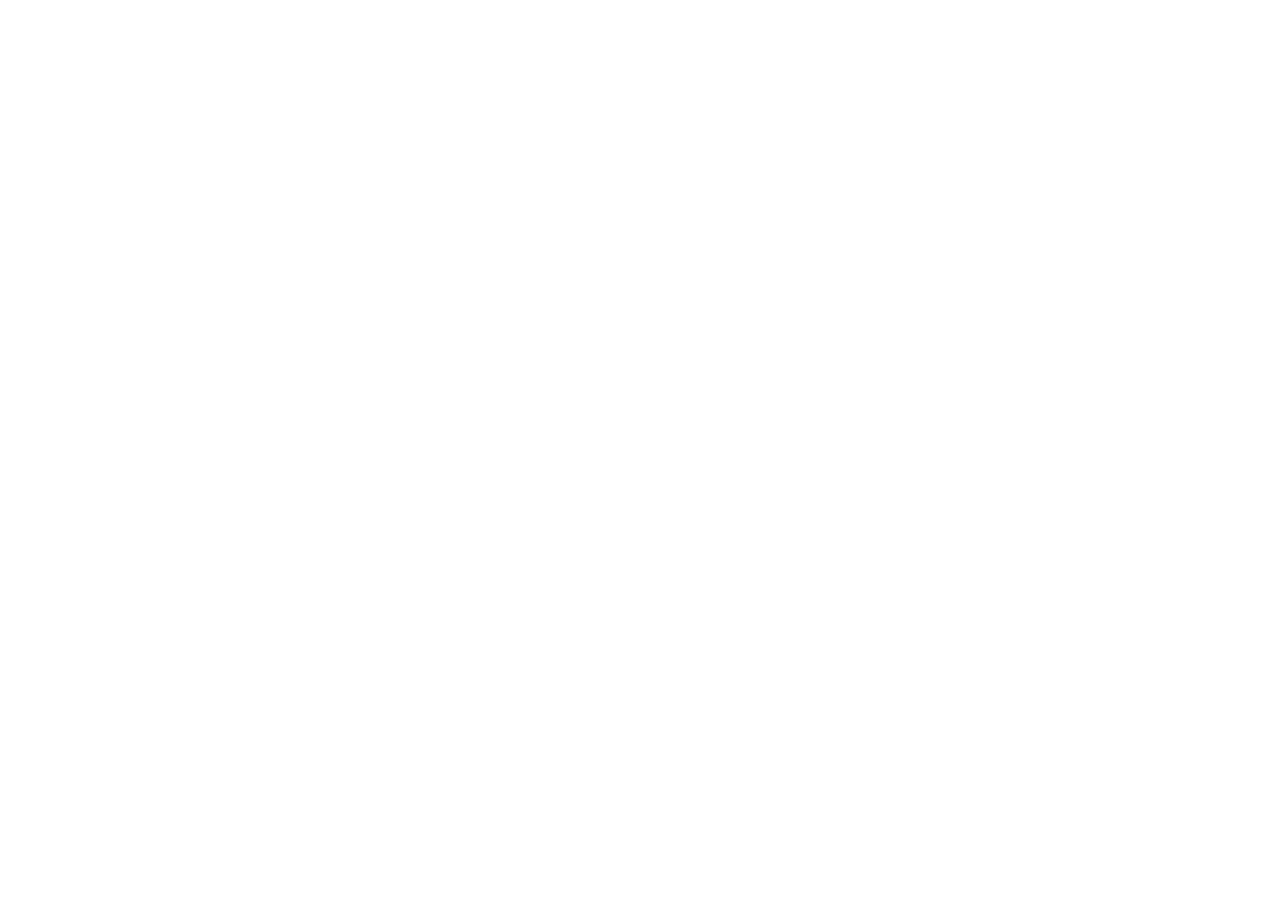
==== index.html @ ee24f935 "Bootstrap setup completed" ====
<!DOCTYPE html>
<html lang="en">
  <head>
    <meta charset="UTF-8" />
    <meta http-equiv="X-UA-Compatible" content="IE=edge" />
    <meta name="viewport" content="width=device-width, initial-scale=1.0" />
    <title>Vehicle Booking system</title>
    <!-- bootstrap css -->
    <link
      href="https://cdn.jsdelivr.net/npm/bootstrap@5.0.2/dist/css/bootstrap.min.css"
      rel="stylesheet"
      integrity="sha384-EVSTQN3/azprG1Anm3QDgpJLIm9Nao0Yz1ztcQTwFspd3yD65VohhpuuCOmLASjC"
      crossorigin="anonymous"
    />
  </head>
  <body>
    <!-- bootstrap script -->
    <script
      src="https://cdn.jsdelivr.net/npm/bootstrap@5.0.2/dist/js/bootstrap.bundle.min.js"
      integrity="sha384-MrcW6ZMFYlzcLA8Nl+NtUVF0sA7MsXsP1UyJoMp4YLEuNSfAP+JcXn/tWtIaxVXM"
      crossorigin="anonymous"
    ></script>
  </body>
</html>
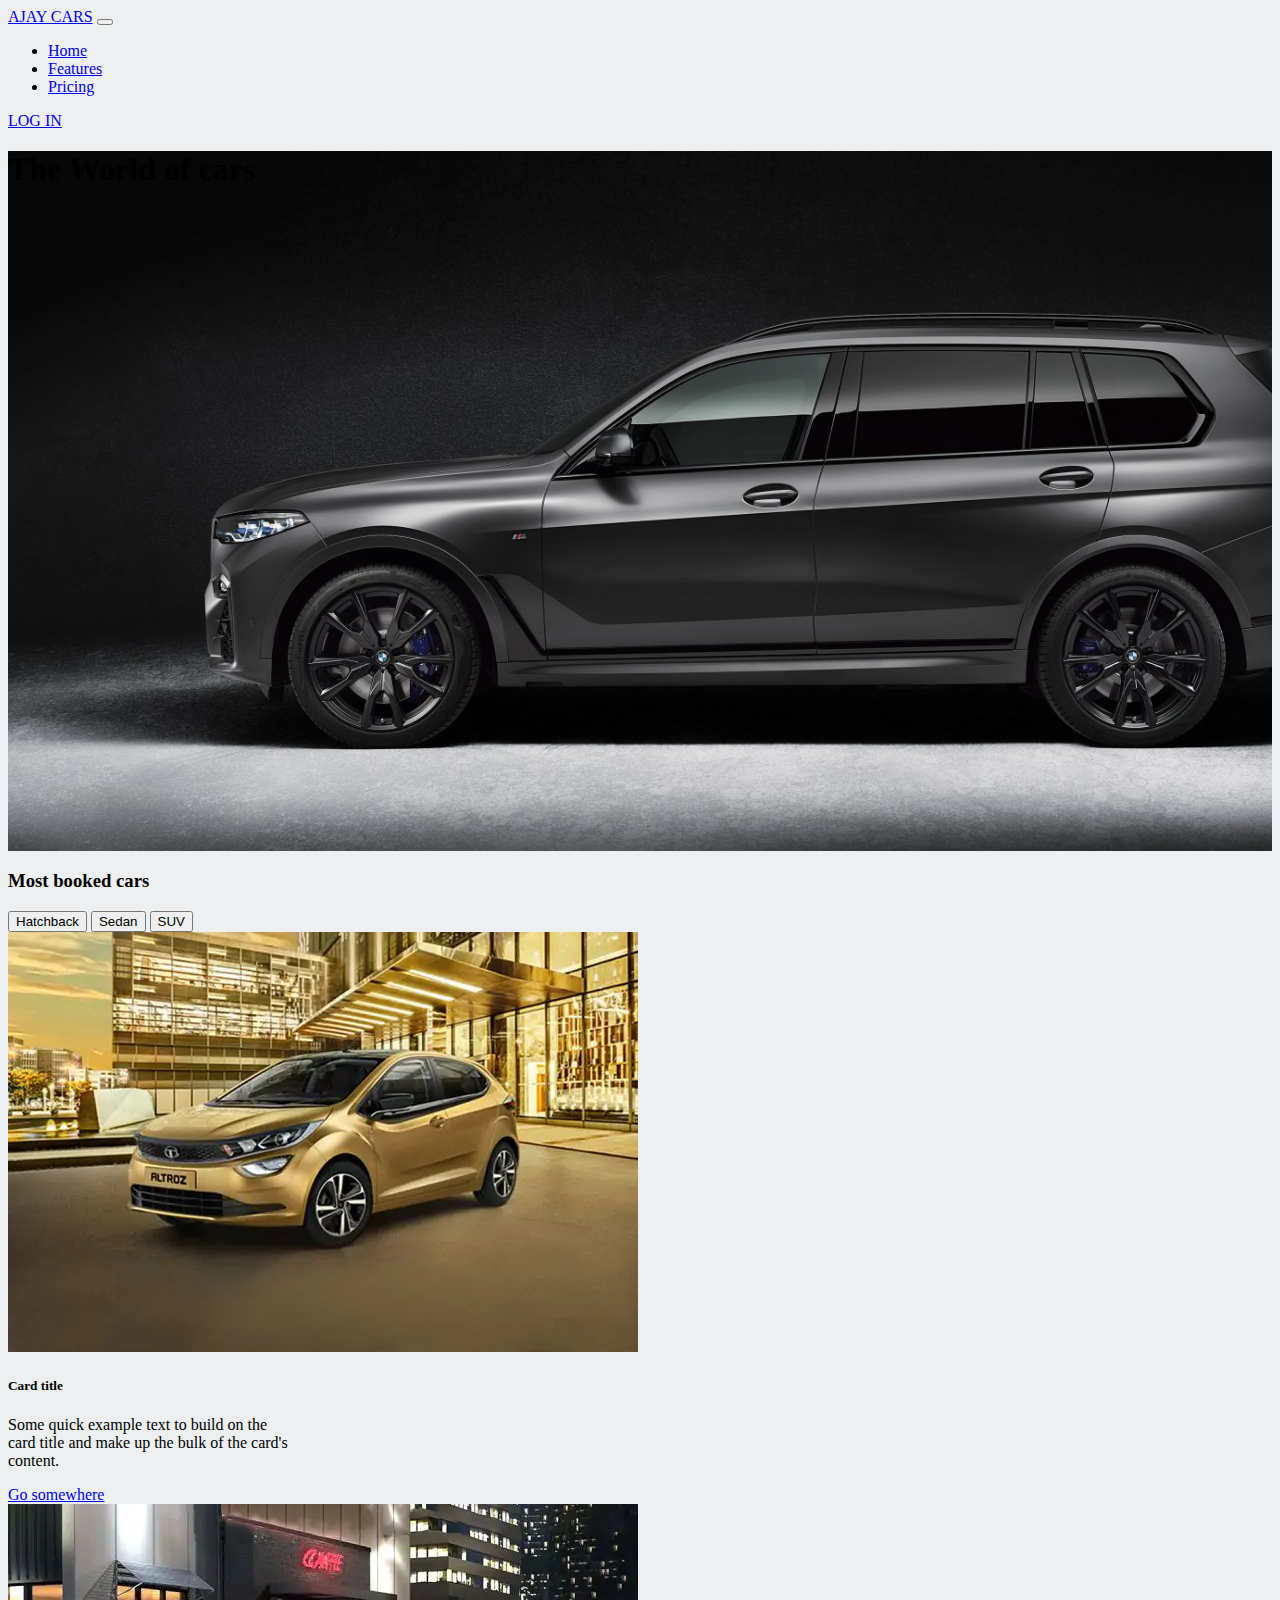
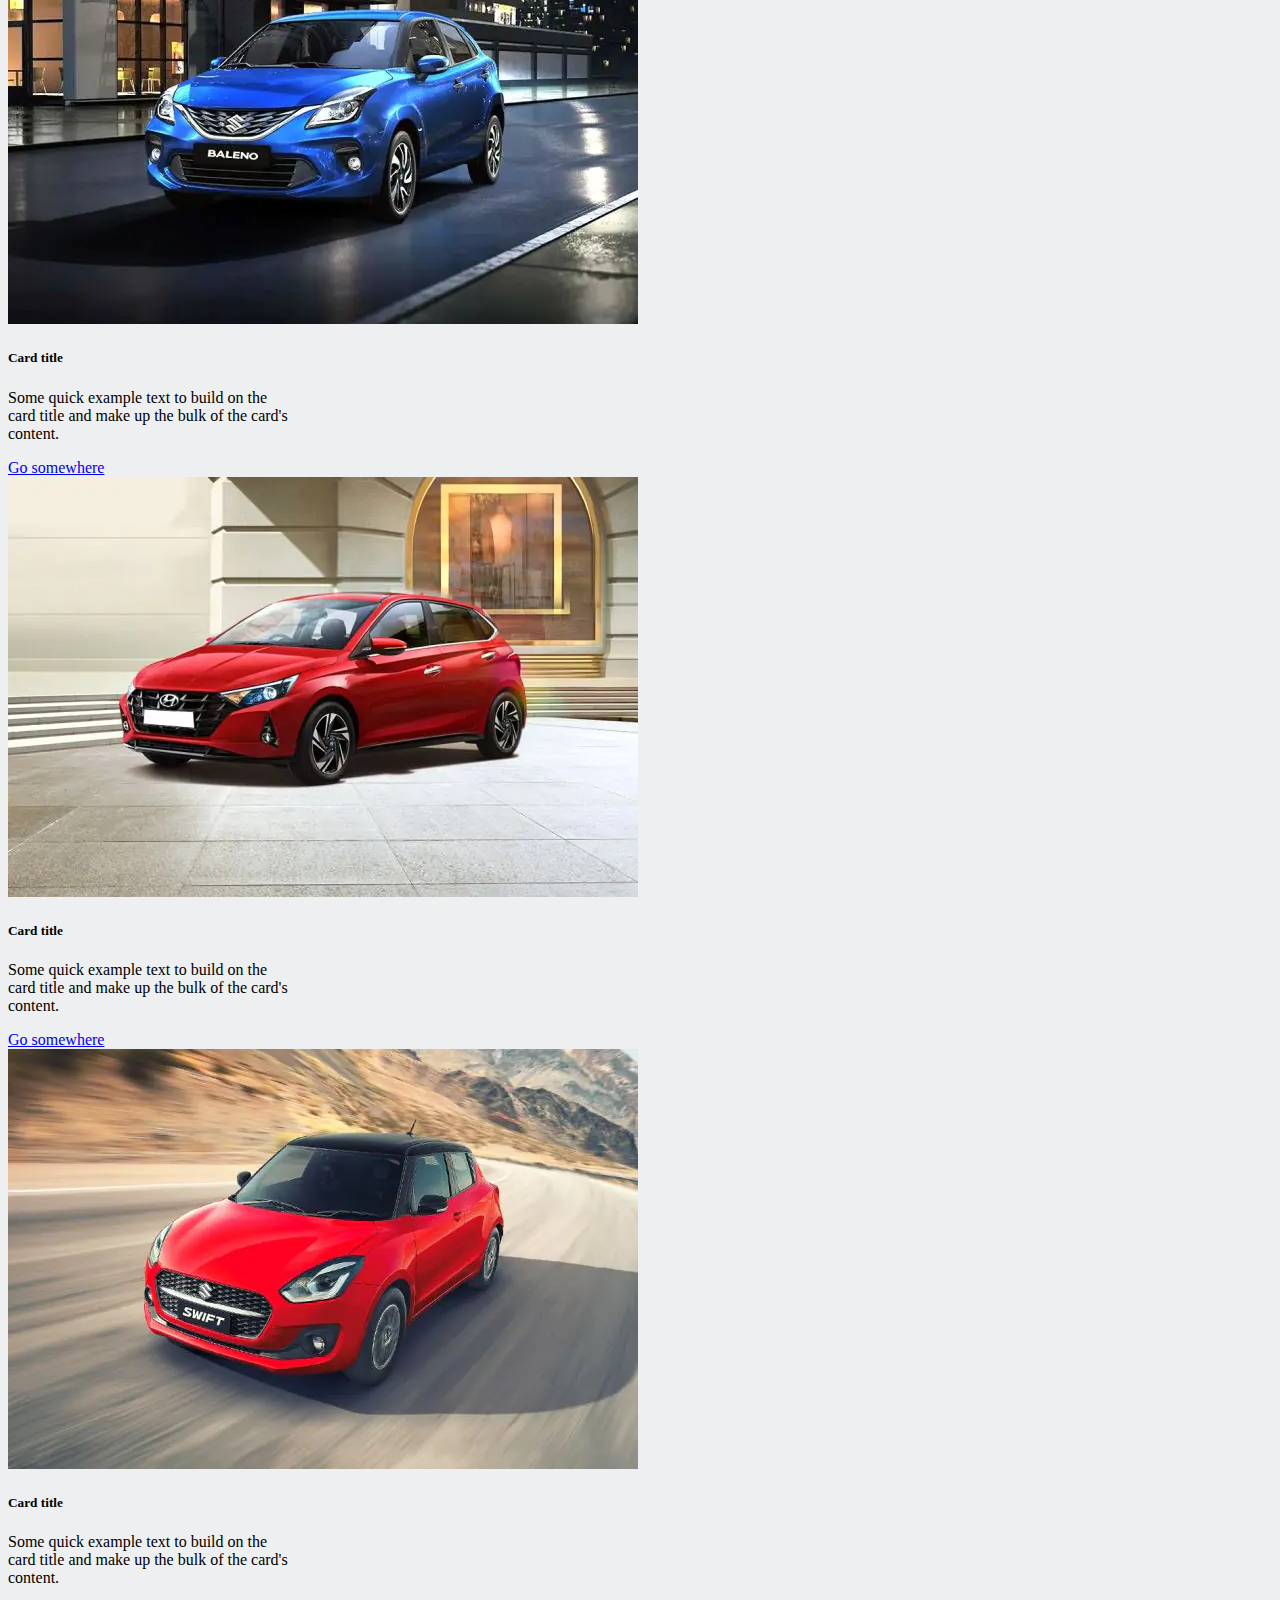
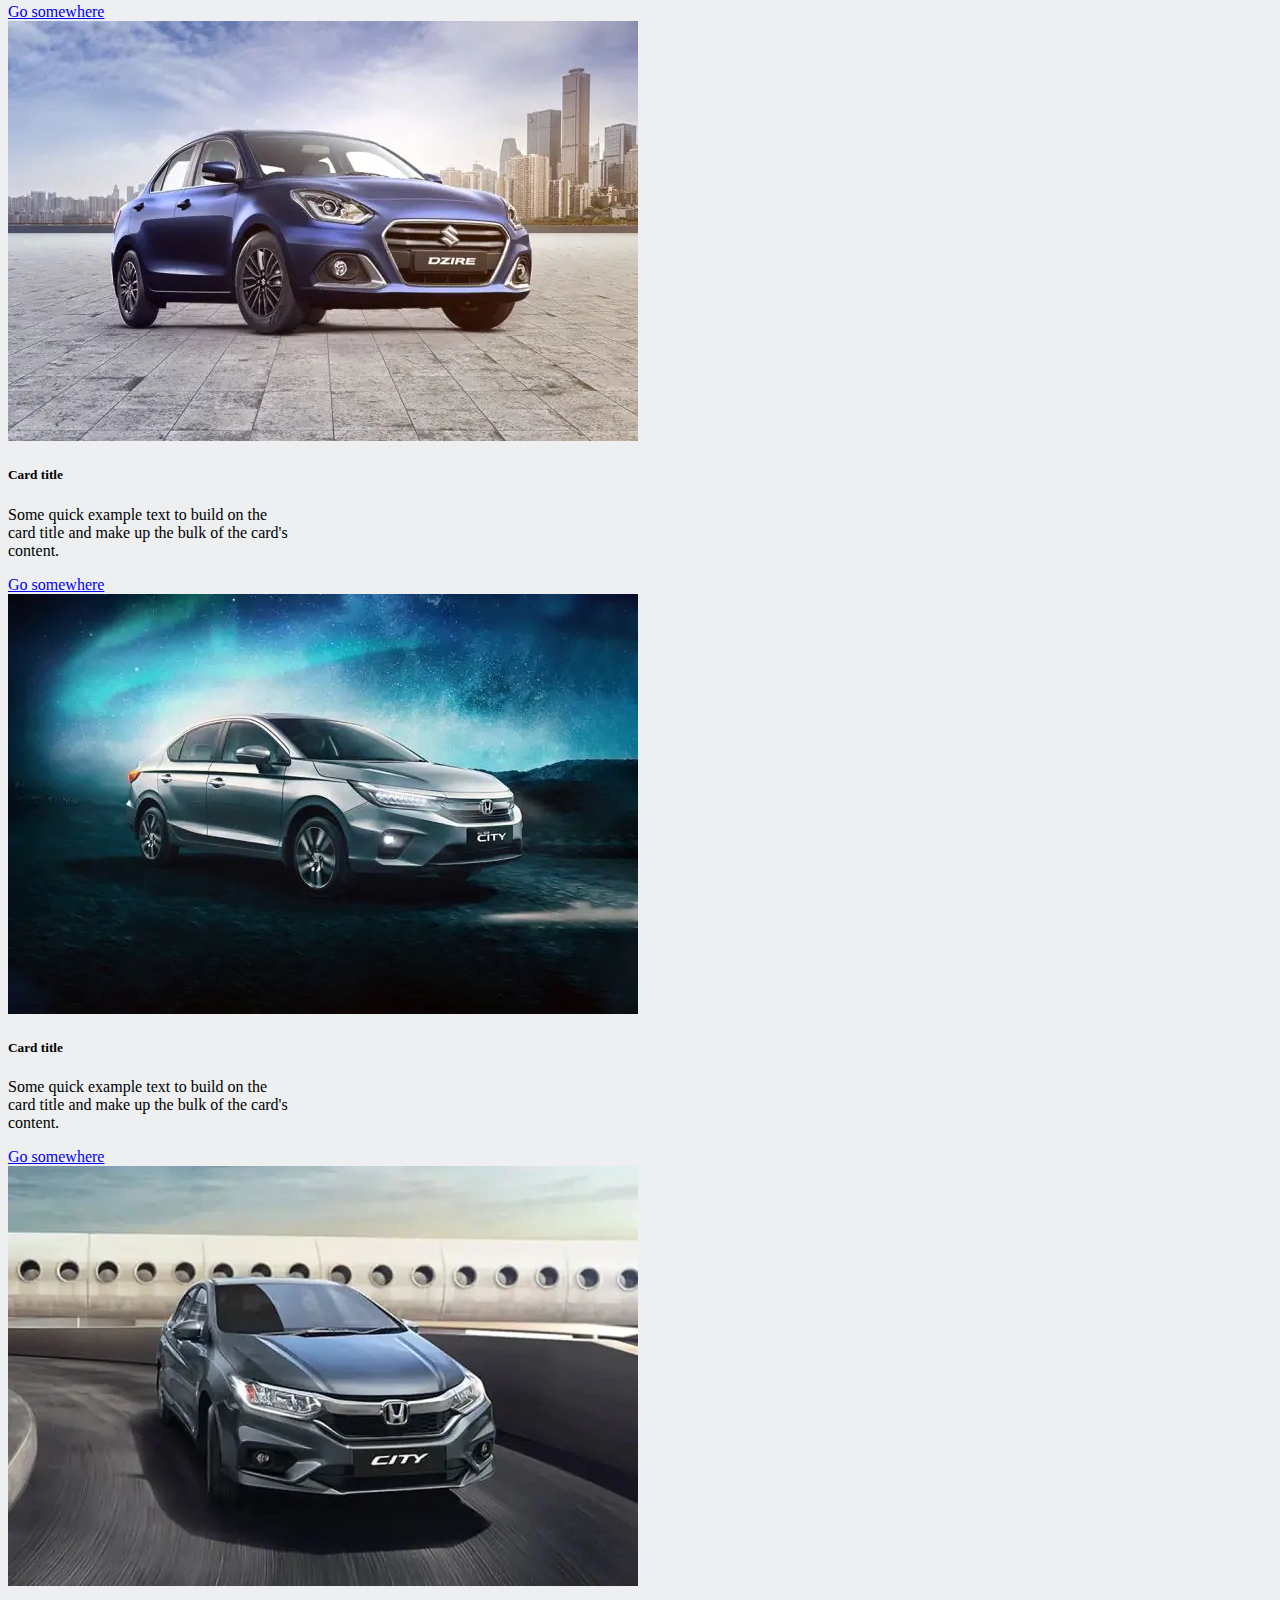
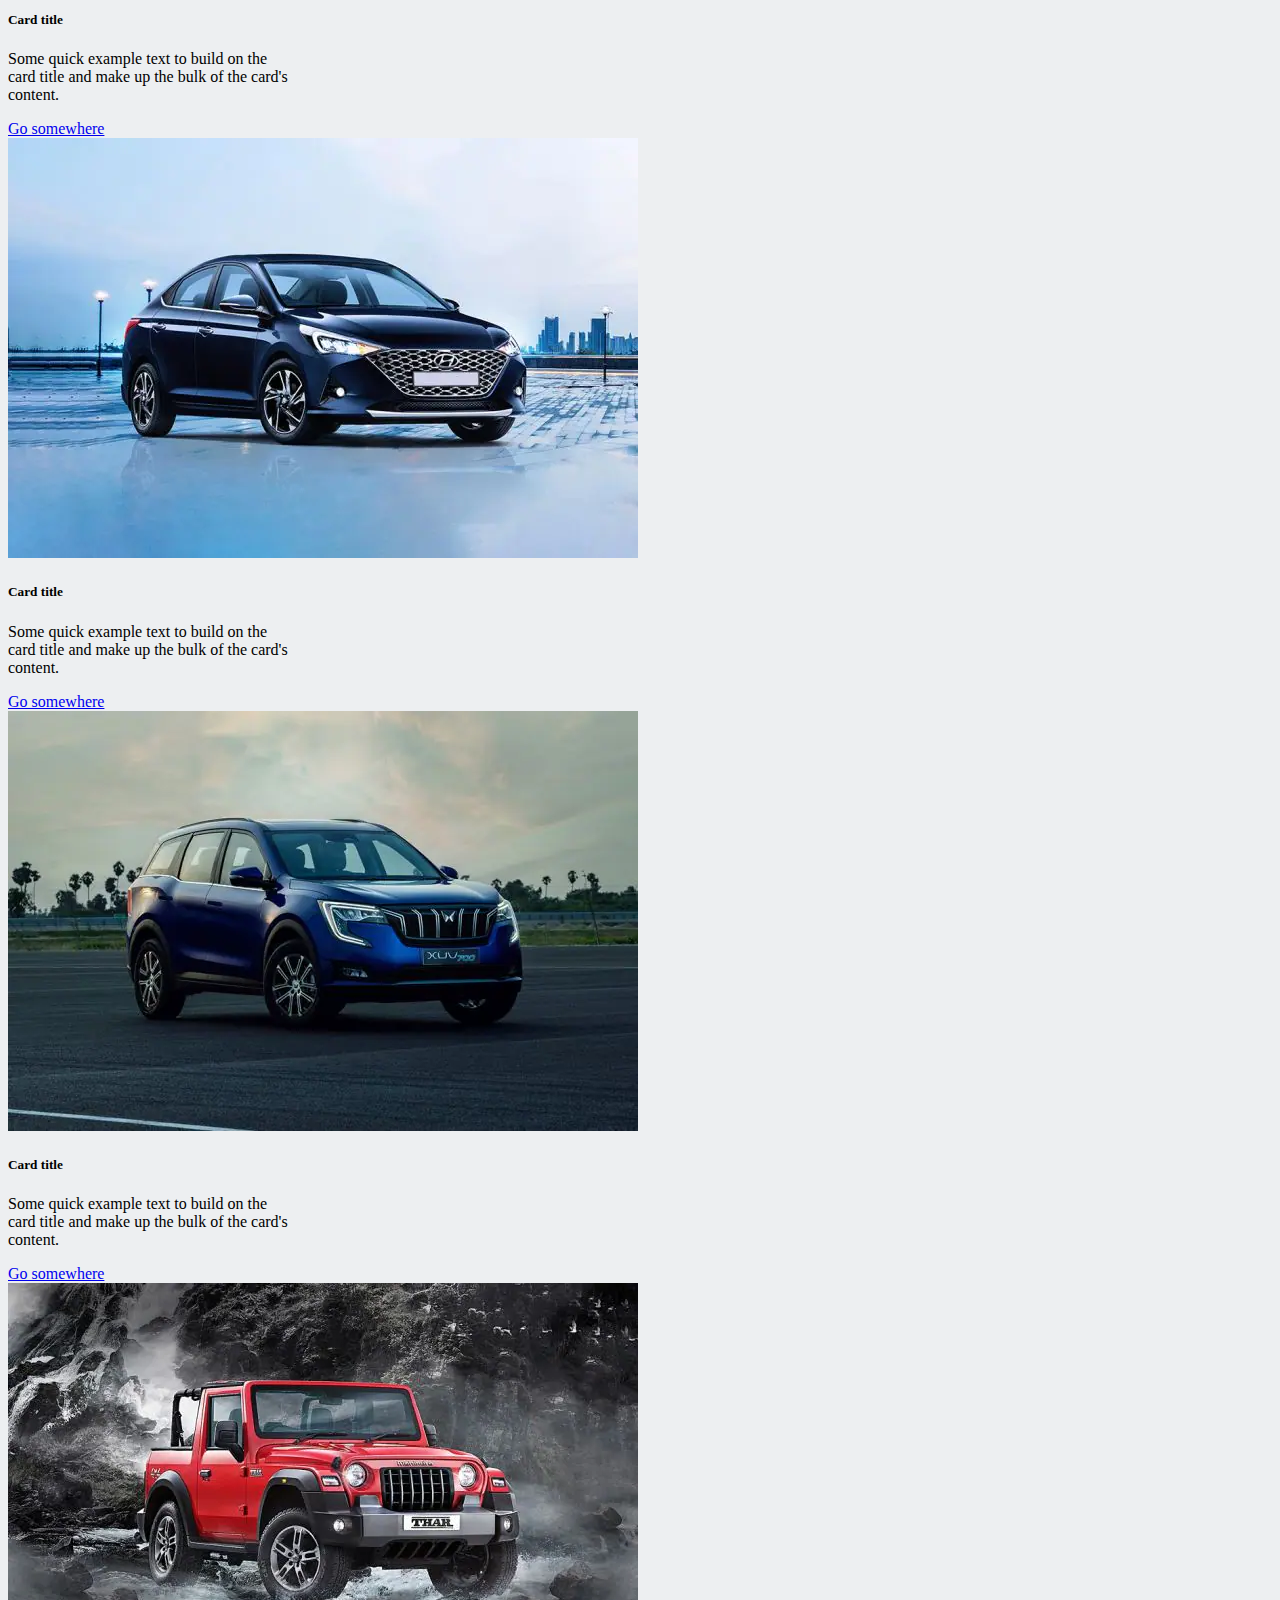
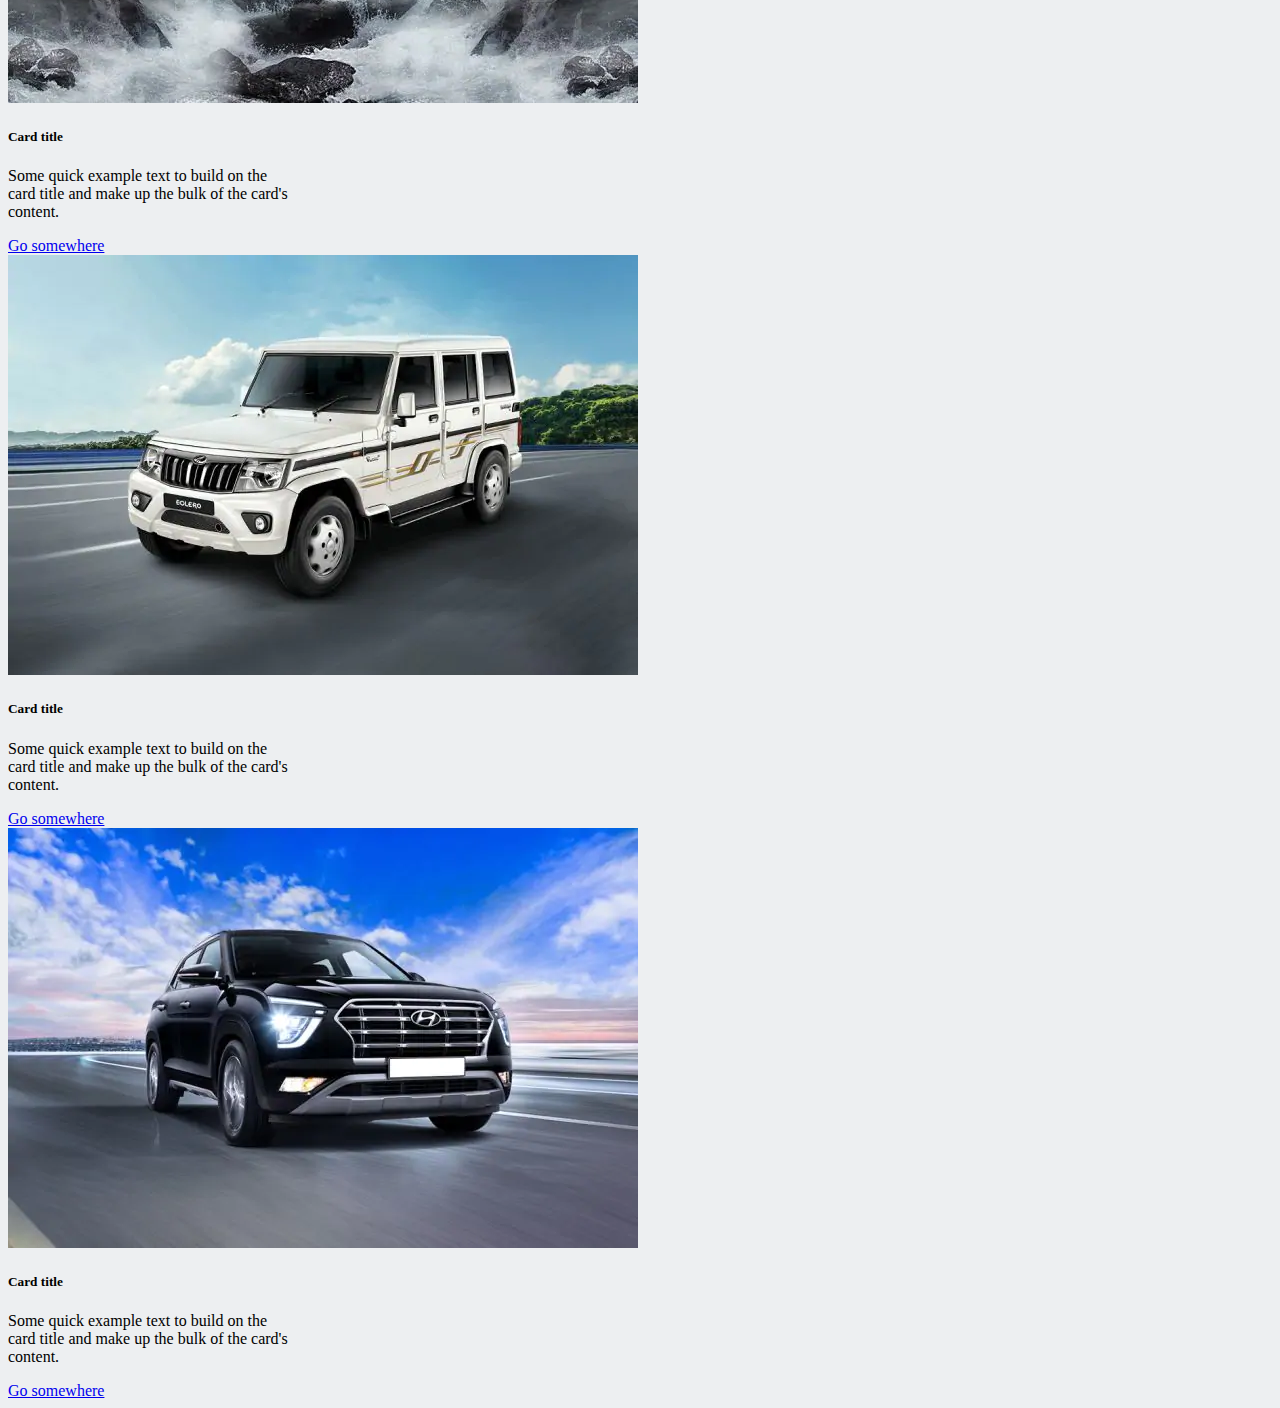
==== commit 5c1eb57e: "image and cards added" ====
--- a/index.html
+++ b/index.html
@@ -4,7 +4,7 @@
     <meta charset="UTF-8" />
     <meta http-equiv="X-UA-Compatible" content="IE=edge" />
     <meta name="viewport" content="width=device-width, initial-scale=1.0" />
-    <title>Vehicle Booking system</title>
+    <title>Vehicle Booking system | Home Page</title>
     <!-- bootstrap css -->
     <link
       href="https://cdn.jsdelivr.net/npm/bootstrap@5.0.2/dist/css/bootstrap.min.css"
@@ -12,8 +12,258 @@
       integrity="sha384-EVSTQN3/azprG1Anm3QDgpJLIm9Nao0Yz1ztcQTwFspd3yD65VohhpuuCOmLASjC"
       crossorigin="anonymous"
     />
+    <!-- custom style -->
+    <link rel="stylesheet" href="./css/style.css" />
   </head>
   <body>
+    <nav class="navbar navbar-expand-lg navbar-dark bg-dark">
+      <div class="container-fluid">
+        <a class="navbar-brand mx-5" href="#">AJAY CARS</a>
+        <button
+          class="navbar-toggler"
+          type="button"
+          data-bs-toggle="collapse"
+          data-bs-target="#navbarText"
+          aria-controls="navbarText"
+          aria-expanded="false"
+          aria-label="Toggle navigation"
+        >
+          <span class="navbar-toggler-icon"></span>
+        </button>
+        <div class="collapse navbar-collapse" id="navbarText">
+          <ul class="navbar-nav m-auto mb-2 mb-lg-0">
+            <li class="nav-item">
+              <a class="nav-link active" aria-current="page" href="#home"
+                >Home</a
+              >
+            </li>
+            <li class="nav-item mx-md-5">
+              <a class="nav-link" href="#feature">Features</a>
+            </li>
+            <li class="nav-item">
+              <a class="nav-link" href="#pricing">Pricing</a>
+            </li>
+          </ul>
+          <span class="nav-item"
+            ><a href="#" class="nav-link text-light">LOG IN</a></span
+          >
+        </div>
+      </div>
+    </nav>
+    <!-- Home section -->
+    <section id="home">
+      <h1 class="text-center text-light py-5">The World of cars</h1>
+    </section>
+    <!-- features section -->
+    <section id="feature">
+      <div class="container bg-light my-5 p-3 shadow-sm rounded">
+        <h3 class="my-5">Most booked cars</h3>
+        <nav>
+          <div class="nav nav-tabs" id="nav-tab" role="tablist">
+            <button
+              class="nav-link active"
+              id="nav-home-tab"
+              data-bs-toggle="tab"
+              data-bs-target="#nav-home"
+              type="button"
+              role="tab"
+              aria-controls="nav-home"
+              aria-selected="true"
+            >
+              Hatchback
+            </button>
+            <button
+              class="nav-link"
+              id="nav-profile-tab"
+              data-bs-toggle="tab"
+              data-bs-target="#nav-profile"
+              type="button"
+              role="tab"
+              aria-controls="nav-profile"
+              aria-selected="false"
+            >
+              Sedan
+            </button>
+            <button
+              class="nav-link"
+              id="nav-contact-tab"
+              data-bs-toggle="tab"
+              data-bs-target="#nav-contact"
+              type="button"
+              role="tab"
+              aria-controls="nav-contact"
+              aria-selected="false"
+            >
+              SUV
+            </button>
+          </div>
+        </nav>
+        <div class="tab-content" id="nav-tabContent">
+          <div class="tab-pane fade show active" id="nav-home" role="tabpanel" aria-labelledby="nav-home-tab">
+          <div class="row">
+            <!-- single column start -->
+            <div class="col">
+              <div class="card my-3 rounded shadow-sm" style="width: 18rem;">
+                <img class="card-img-top" src="./images/Booking cars/altroz.webp" alt="altroz car">
+                <div class="card-body">
+                  <h5 class="card-title">Card title</h5>
+                  <p class="card-text">Some quick example text to build on the card title and make up the bulk of the card's content.</p>
+                  <a href="#" class="btn btn-primary">Go somewhere</a>
+                </div>
+              </div>
+            </div>
+            <!-- single column ends -->
+            <!-- single column starts -->
+            <div class="col">
+              <div class="card my-3 rounded shadow-sm" style="width: 18rem;">
+                <img class="card-img-top" src="./images/Booking cars/baleno.webp" alt="baleno">
+                <div class="card-body">
+                  <h5 class="card-title">Card title</h5>
+                  <p class="card-text">Some quick example text to build on the card title and make up the bulk of the card's content.</p>
+                  <a href="#" class="btn btn-primary">Go somewhere</a>
+                </div>
+              </div>
+            </div>
+            <!-- single columns ends -->
+            <!-- single column starts -->
+            <div class="col">
+              <div class="card my-3 rounded shadow-sm" style="width: 18rem;">
+                <img class="card-img-top" src="./images/Booking cars/hyundai.webp" alt="hyundai cars">
+                <div class="card-body">
+                  <h5 class="card-title">Card title</h5>
+                  <p class="card-text">Some quick example text to build on the card title and make up the bulk of the card's content.</p>
+                  <a href="#" class="btn btn-primary">Go somewhere</a>
+                </div>
+              </div>
+            </div>
+            <!-- single columns ends -->
+            <!-- single column starts -->
+            <div class="col">
+              <div class="card my-3 rounded shadow-sm" style="width: 18rem;">
+                <img class="card-img-top" src="./images/Booking cars/maruthi.webp" alt="maruthi">
+                <div class="card-body">
+                  <h5 class="card-title">Card title</h5>
+                  <p class="card-text">Some quick example text to build on the card title and make up the bulk of the card's content.</p>
+                  <a href="#" class="btn btn-primary">Go somewhere</a>
+                </div>
+              </div>
+            </div>
+            <!-- single columns ends -->
+          </div>
+        </div>
+        <!-- content of hatch back cars end -->
+        <!-- content of sedan starts -->
+        <div class="tab-pane fade" id="nav-profile" role="tabpanel" aria-labelledby="nav-profile-tab">
+          <div class="row">
+            <!-- single column start -->
+            <div class="col">
+              <div class="card my-3 rounded shadow-sm" style="width: 18rem;">
+                <img class="card-img-top" src="./images/Booking cars/dzire.webp" alt="dzire">
+                <div class="card-body">
+                  <h5 class="card-title">Card title</h5>
+                  <p class="card-text">Some quick example text to build on the card title and make up the bulk of the card's content.</p>
+                  <a href="#" class="btn btn-primary">Go somewhere</a>
+                </div>
+              </div>
+            </div>
+            <!-- single column ends -->
+            <!-- single column starts -->
+            <div class="col">
+              <div class="card my-3 rounded shadow-sm" style="width: 18rem;">
+                <img class="card-img-top" src="./images/Booking cars/honda-city.webp" alt="honda city">
+                <div class="card-body">
+                  <h5 class="card-title">Card title</h5>
+                  <p class="card-text">Some quick example text to build on the card title and make up the bulk of the card's content.</p>
+                  <a href="#" class="btn btn-primary">Go somewhere</a>
+                </div>
+              </div>
+            </div>
+            <!-- single columns ends -->
+            <!-- single column starts -->
+            <div class="col">
+              <div class="card my-3 rounded shadow-sm" style="width: 18rem;">
+                <img class="card-img-top" src="./images/Booking cars/city.webp" alt="city">
+                <div class="card-body">
+                  <h5 class="card-title">Card title</h5>
+                  <p class="card-text">Some quick example text to build on the card title and make up the bulk of the card's content.</p>
+                  <a href="#" class="btn btn-primary">Go somewhere</a>
+                </div>
+              </div>
+            </div>
+            <!-- single columns ends -->
+            <!-- single column starts -->
+            <div class="col">
+              <div class="card my-3 rounded shadow-sm" style="width: 18rem;">
+                <img class="card-img-top" src="./images/Booking cars/verna.webp" alt="verna">
+                <div class="card-body">
+                  <h5 class="card-title">Card title</h5>
+                  <p class="card-text">Some quick example text to build on the card title and make up the bulk of the card's content.</p>
+                  <a href="#" class="btn btn-primary">Go somewhere</a>
+                </div>
+              </div>
+            </div>
+            <!-- single columns ends -->
+          </div>
+        </div>
+        <!-- content of sedan ends -->
+        <!-- const of suv starts -->
+        <div class="tab-pane fade" id="nav-contact" role="tabpanel" aria-labelledby="nav-contact-tab">
+          <div class="row">
+            <!-- single column start -->
+            <div class="col">
+              <div class="card my-3 rounded shadow-sm" style="width: 18rem;">
+                <img class="card-img-top" src="./images/Booking cars/mahindra.webp" alt="mahindra">
+                <div class="card-body">
+                  <h5 class="card-title">Card title</h5>
+                  <p class="card-text">Some quick example text to build on the card title and make up the bulk of the card's content.</p>
+                  <a href="#" class="btn btn-primary">Go somewhere</a>
+                </div>
+              </div>
+            </div>
+            <!-- single column ends -->
+            <!-- single column starts -->
+            <div class="col">
+              <div class="card my-3 rounded shadow-sm" style="width: 18rem;">
+                <img class="card-img-top" src="./images/Booking cars/thar.webp" alt="thar">
+                <div class="card-body">
+                  <h5 class="card-title">Card title</h5>
+                  <p class="card-text">Some quick example text to build on the card title and make up the bulk of the card's content.</p>
+                  <a href="#" class="btn btn-primary">Go somewhere</a>
+                </div>
+              </div>
+            </div>
+            <!-- single columns ends -->
+            <!-- single column starts -->
+            <div class="col">
+              <div class="card my-3 rounded shadow-sm" style="width: 18rem;">
+                <img class="card-img-top" src="./images/Booking cars/balero.webp" alt="bolero">
+                <div class="card-body">
+                  <h5 class="card-title">Card title</h5>
+                  <p class="card-text">Some quick example text to build on the card title and make up the bulk of the card's content.</p>
+                  <a href="#" class="btn btn-primary">Go somewhere</a>
+                </div>
+              </div>
+            </div>
+            <!-- single columns ends -->
+            <!-- single column starts -->
+            <div class="col">
+              <div class="card my-3 rounded shadow-sm" style="width: 18rem;">
+                <img class="card-img-top" src="./images/Booking cars/creta.webp" alt="creta">
+                <div class="card-body">
+                  <h5 class="card-title">Card title</h5>
+                  <p class="card-text">Some quick example text to build on the card title and make up the bulk of the card's content.</p>
+                  <a href="#" class="btn btn-primary">Go somewhere</a>
+                </div>
+              </div>
+            </div>
+            <!-- single columns ends -->
+          </div>
+        </div>
+        <!-- content of suv ends -->
+        </div>
+    </section>
+    <!--  -->
+
     <!-- bootstrap script -->
     <script
       src="https://cdn.jsdelivr.net/npm/bootstrap@5.0.2/dist/js/bootstrap.bundle.min.js"
--- a/css/style.css
+++ b/css/style.css
@@ -0,0 +1,9 @@
+body {
+  background-color: rgb(237, 239, 241);
+}
+#home {
+  background-image: url("../images/car4.jpg");
+  background-repeat: no-repeat;
+  background-size: cover;
+  height: 700px;
+}
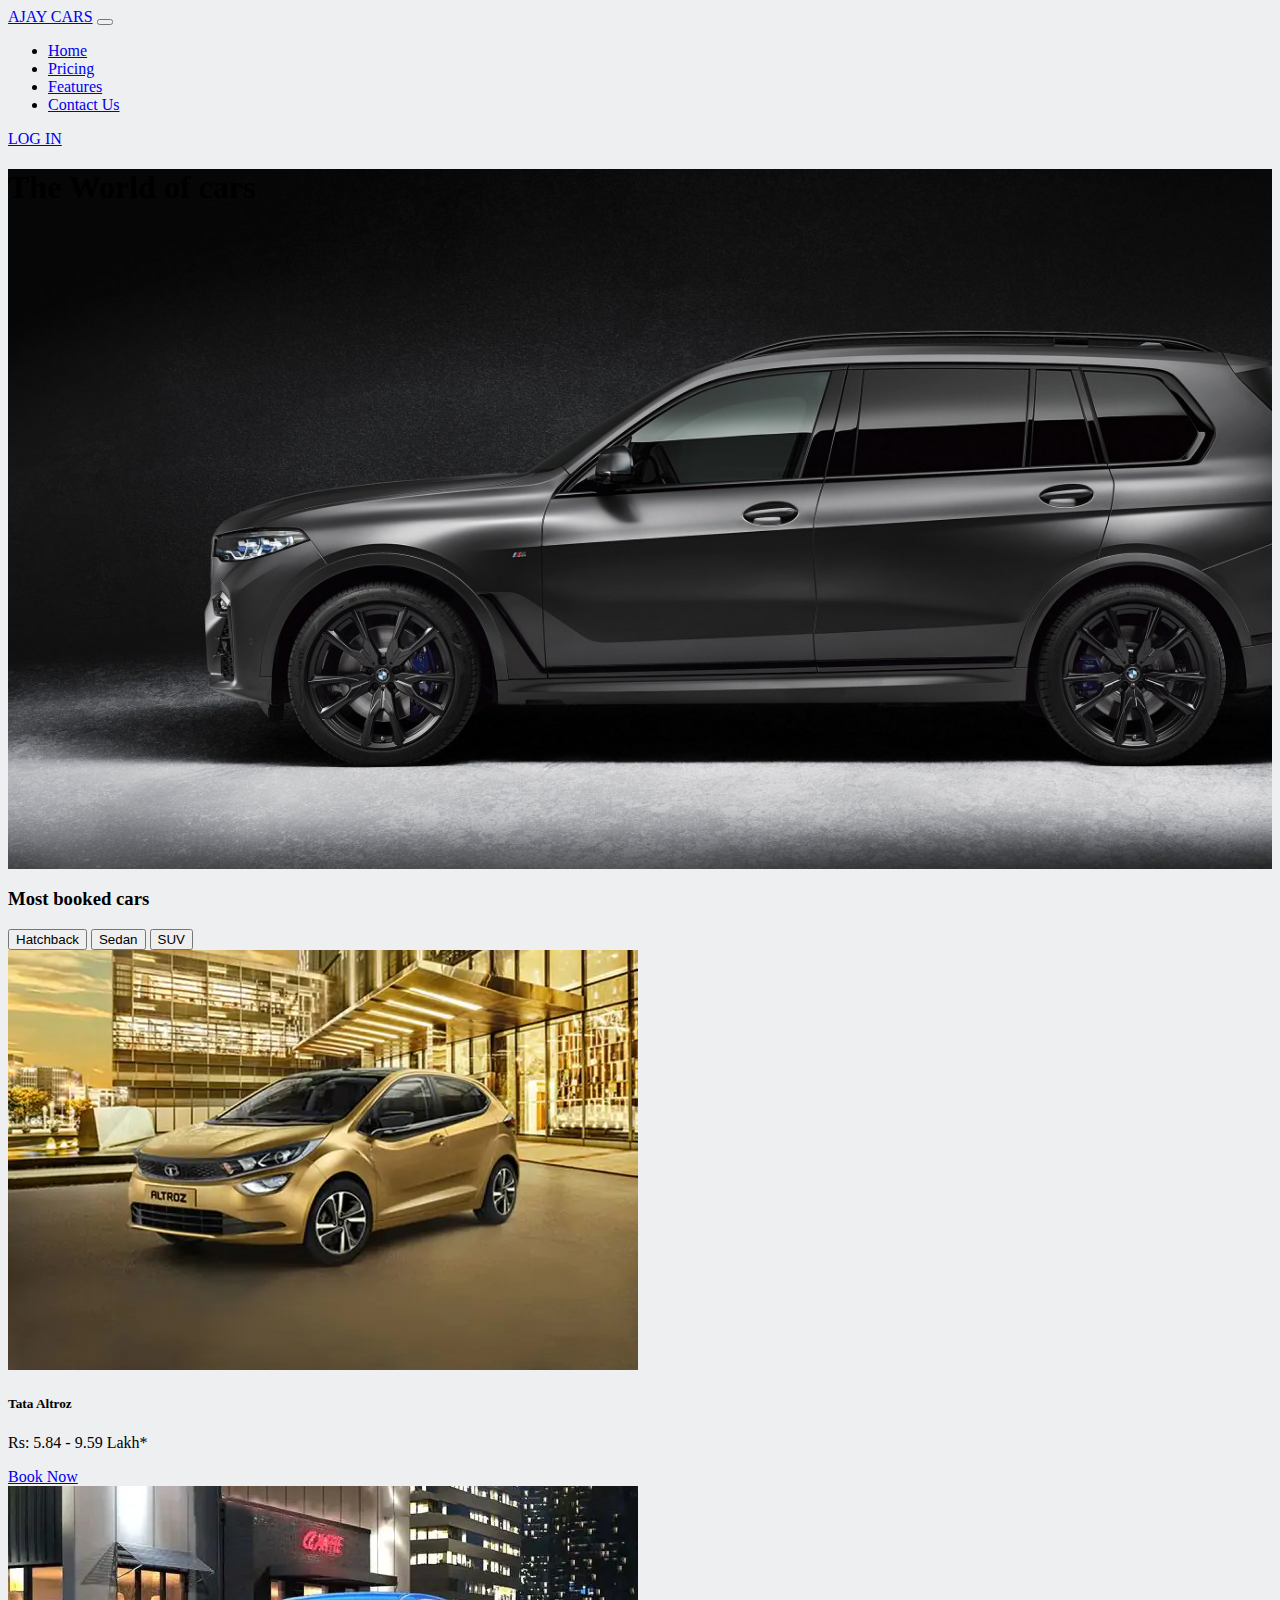
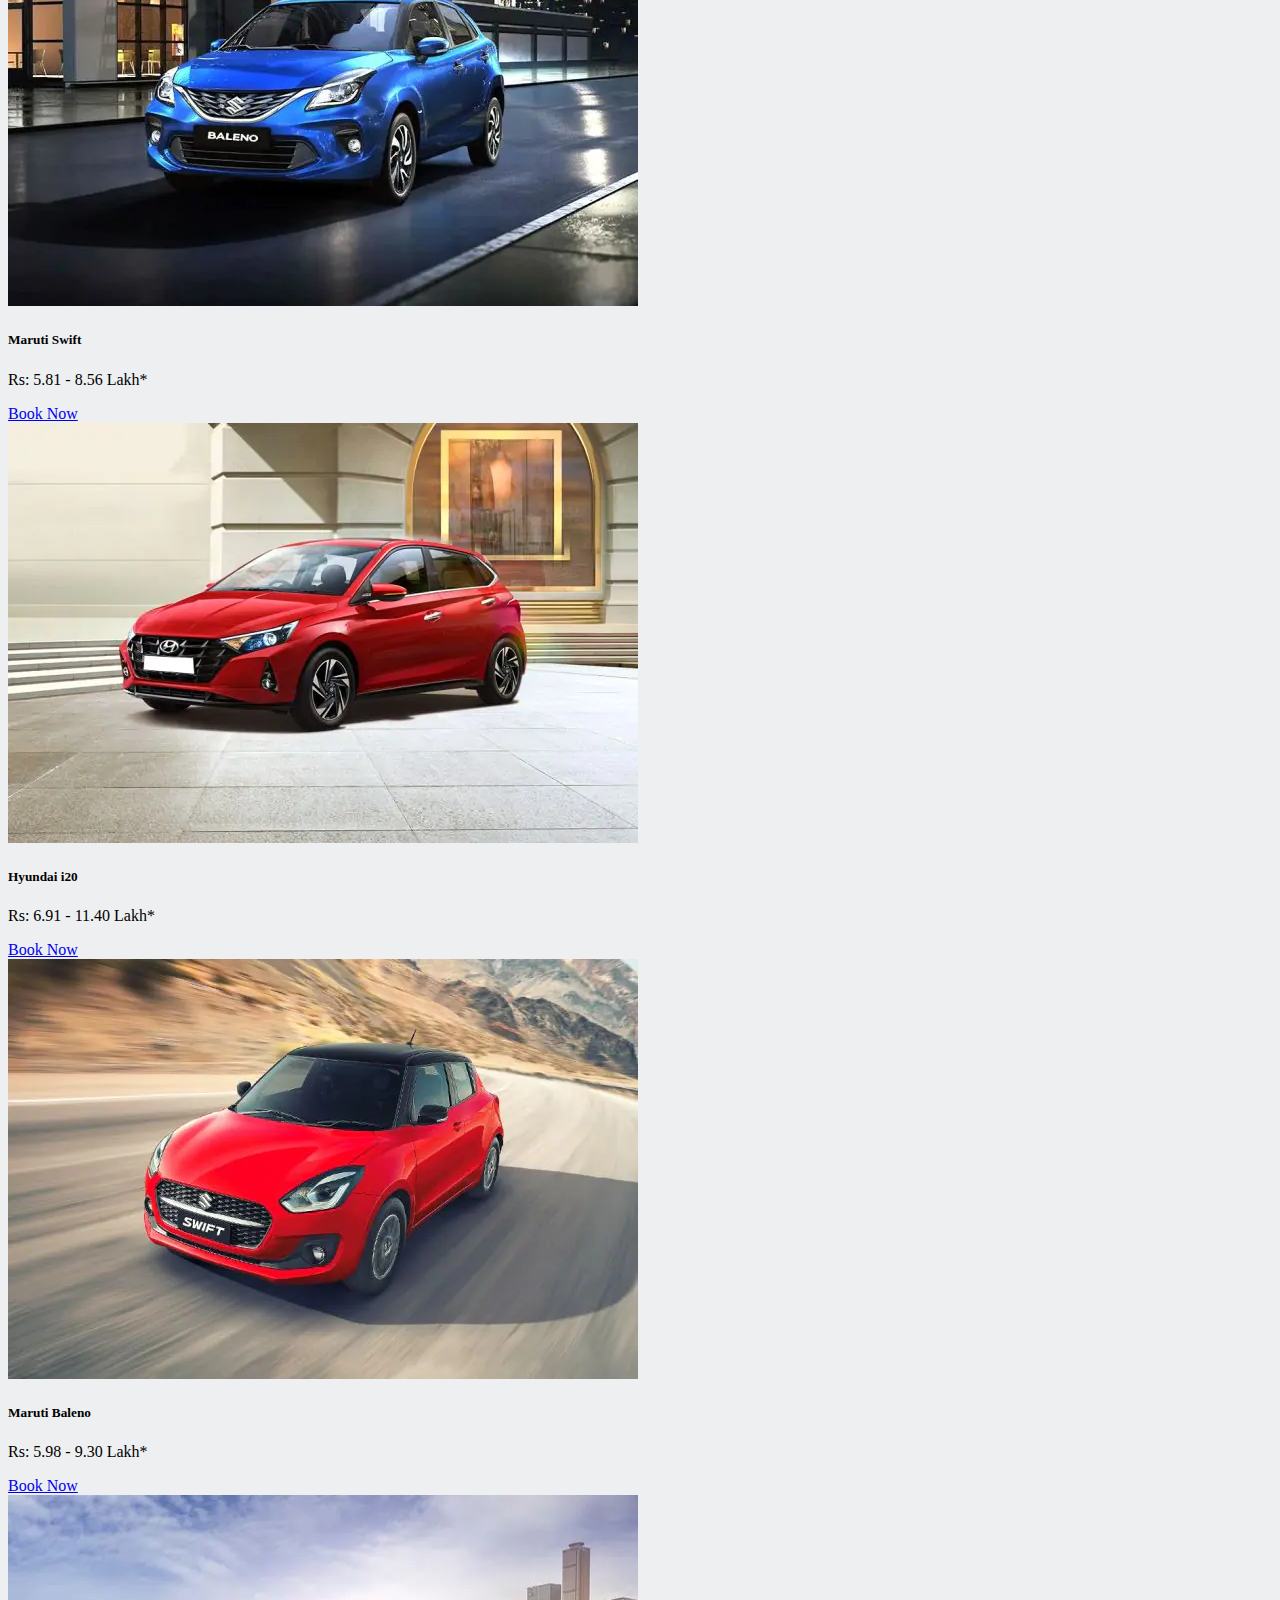
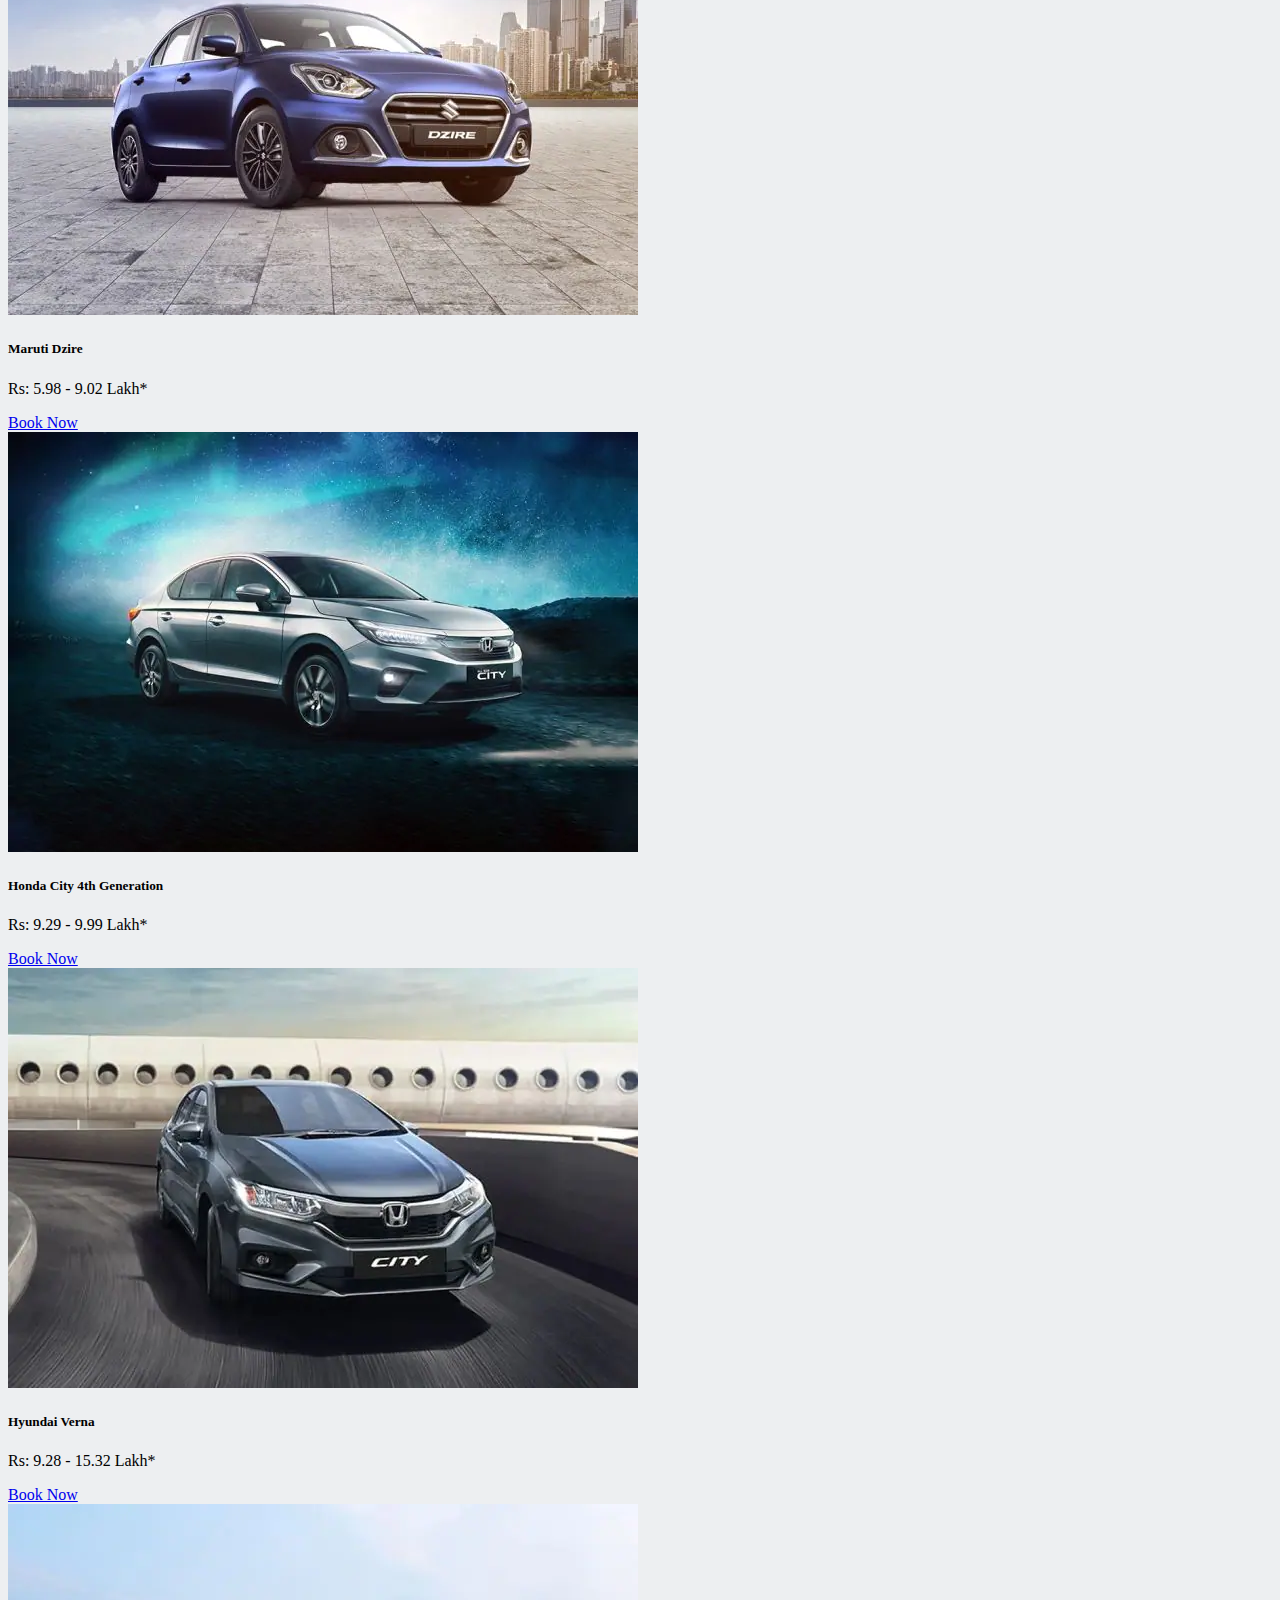
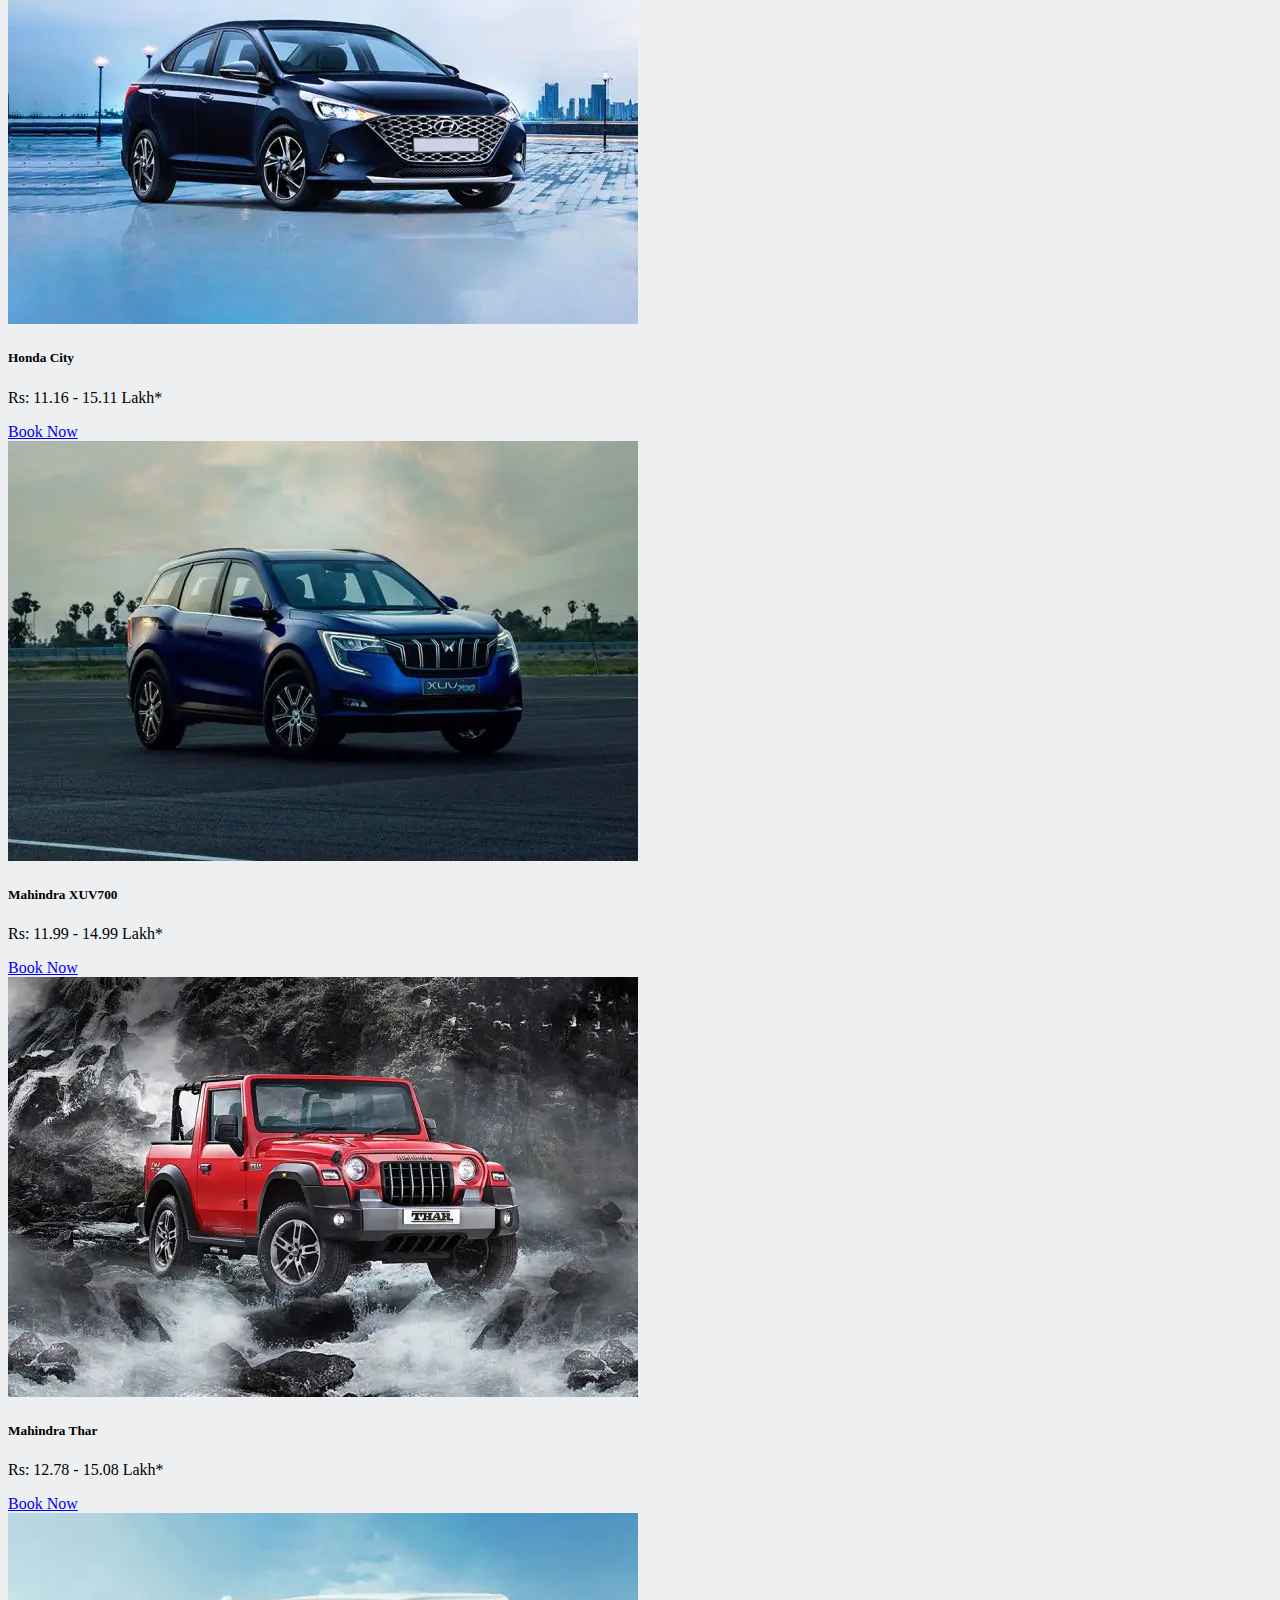
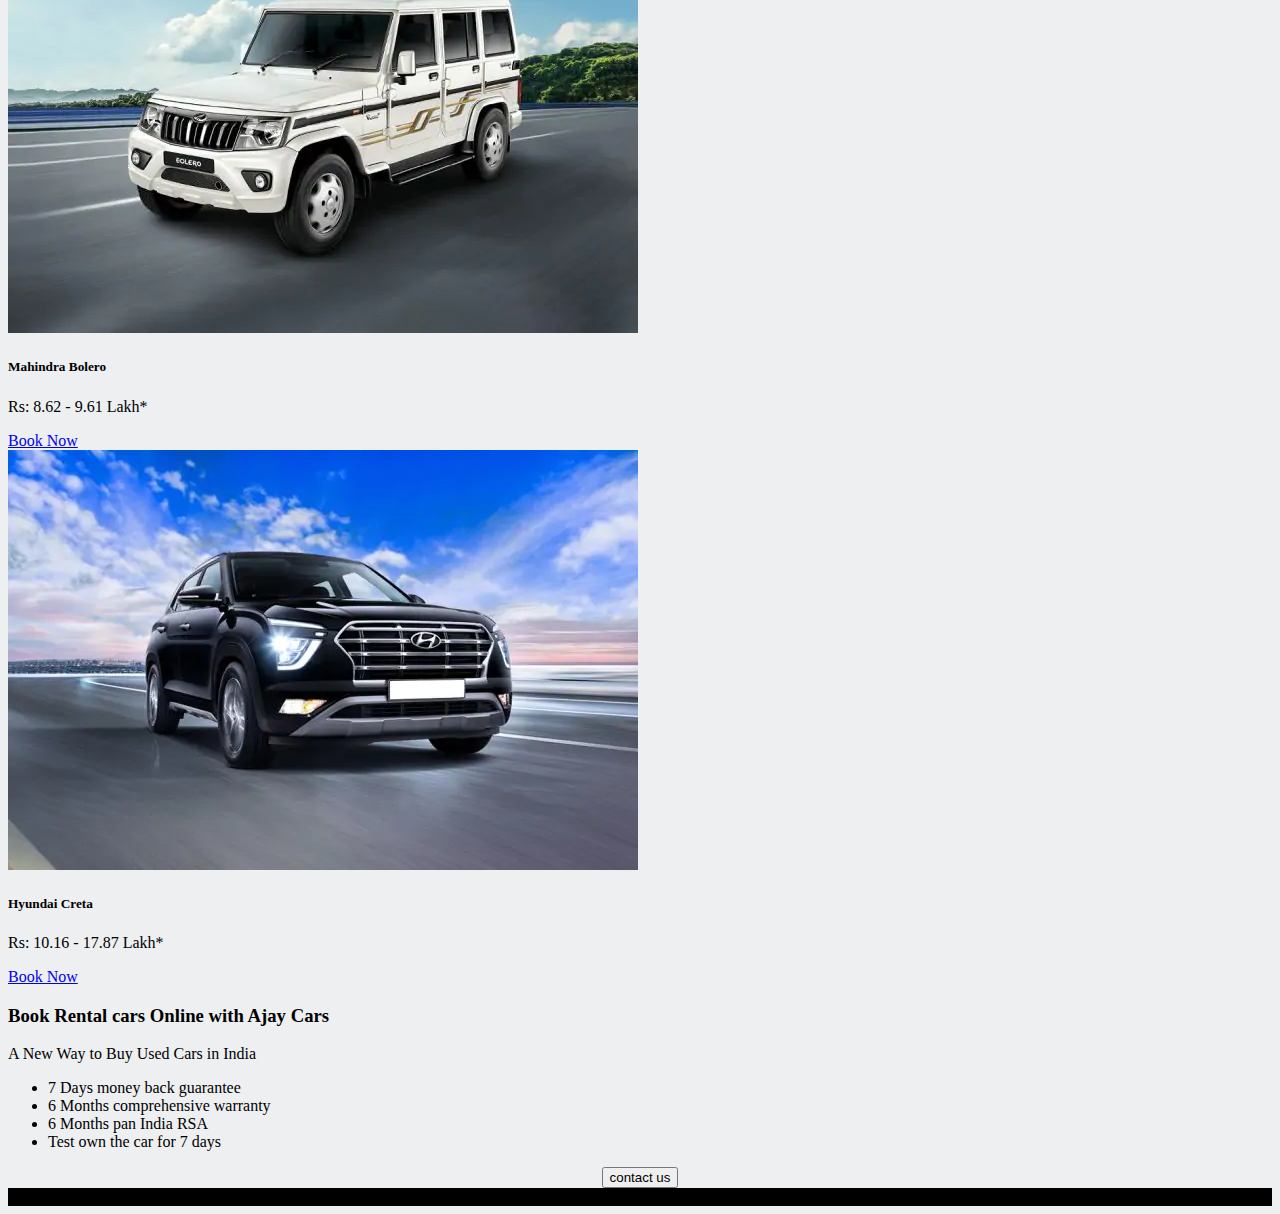
==== commit 67b0803d: "updated" ====
--- a/index.html
+++ b/index.html
@@ -38,11 +38,15 @@
               >
             </li>
             <li class="nav-item mx-md-5">
+              <a class="nav-link" href="#pricing">Pricing</a>
+            </li>
+            <li class="nav-item ">
               <a class="nav-link" href="#feature">Features</a>
             </li>
-            <li class="nav-item">
-              <a class="nav-link" href="#pricing">Pricing</a>
+            <li class="nav-item mx-md-5">
+              <a class="nav-link" href="./pages/contact.html">Contact Us</a>
             </li>
+            
           </ul>
           <span class="nav-item"
             ><a href="#" class="nav-link text-light">LOG IN</a></span
@@ -55,7 +59,7 @@
       <h1 class="text-center text-light py-5">The World of cars</h1>
     </section>
     <!-- features section -->
-    <section id="feature">
+    <section id="pricing">
       <div class="container bg-light my-5 p-3 shadow-sm rounded">
         <h3 class="my-5">Most booked cars</h3>
         <nav>
@@ -106,9 +110,9 @@
               <div class="card my-3 rounded shadow-sm" style="width: 18rem;">
                 <img class="card-img-top" src="./images/Booking cars/altroz.webp" alt="altroz car">
                 <div class="card-body">
-                  <h5 class="card-title">Card title</h5>
-                  <p class="card-text">Some quick example text to build on the card title and make up the bulk of the card's content.</p>
-                  <a href="#" class="btn btn-primary">Go somewhere</a>
+                  <h5 class="card-title">Tata Altroz</h5>
+                  <p class="card-text">Rs: 5.84 - 9.59 Lakh*</p>
+                  <a href="#" class="btn btn-outline-warning ">Book Now</a>
                 </div>
               </div>
             </div>
@@ -118,9 +122,9 @@
               <div class="card my-3 rounded shadow-sm" style="width: 18rem;">
                 <img class="card-img-top" src="./images/Booking cars/baleno.webp" alt="baleno">
                 <div class="card-body">
-                  <h5 class="card-title">Card title</h5>
-                  <p class="card-text">Some quick example text to build on the card title and make up the bulk of the card's content.</p>
-                  <a href="#" class="btn btn-primary">Go somewhere</a>
+                  <h5 class="card-title">Maruti Swift</h5>
+                  <p class="card-text">Rs: 5.81 - 8.56 Lakh*</p>
+                  <a href="#" class="btn btn-outline-warning ">Book Now</a>
                 </div>
               </div>
             </div>
@@ -130,9 +134,9 @@
               <div class="card my-3 rounded shadow-sm" style="width: 18rem;">
                 <img class="card-img-top" src="./images/Booking cars/hyundai.webp" alt="hyundai cars">
                 <div class="card-body">
-                  <h5 class="card-title">Card title</h5>
-                  <p class="card-text">Some quick example text to build on the card title and make up the bulk of the card's content.</p>
-                  <a href="#" class="btn btn-primary">Go somewhere</a>
+                  <h5 class="card-title">Hyundai i20</h5>
+                  <p class="card-text">Rs: 6.91 - 11.40 Lakh*</p>
+                  <a href="#" class="btn btn-outline-warning ">Book Now</a>
                 </div>
               </div>
             </div>
@@ -142,9 +146,9 @@
               <div class="card my-3 rounded shadow-sm" style="width: 18rem;">
                 <img class="card-img-top" src="./images/Booking cars/maruthi.webp" alt="maruthi">
                 <div class="card-body">
-                  <h5 class="card-title">Card title</h5>
-                  <p class="card-text">Some quick example text to build on the card title and make up the bulk of the card's content.</p>
-                  <a href="#" class="btn btn-primary">Go somewhere</a>
+                  <h5 class="card-title">Maruti Baleno</h5>
+                  <p class="card-text">Rs: 5.98 - 9.30 Lakh*</p>
+                  <a href="#" class="btn btn-outline-warning ">Book Now</a>
                 </div>
               </div>
             </div>
@@ -160,9 +164,9 @@
               <div class="card my-3 rounded shadow-sm" style="width: 18rem;">
                 <img class="card-img-top" src="./images/Booking cars/dzire.webp" alt="dzire">
                 <div class="card-body">
-                  <h5 class="card-title">Card title</h5>
-                  <p class="card-text">Some quick example text to build on the card title and make up the bulk of the card's content.</p>
-                  <a href="#" class="btn btn-primary">Go somewhere</a>
+                  <h5 class="card-title">Maruti Dzire</h5>
+                  <p class="card-text">Rs: 5.98 - 9.02 Lakh*</p>
+                  <a href="#" class="btn btn-outline-warning ">Book Now</a>
                 </div>
               </div>
             </div>
@@ -172,9 +176,9 @@
               <div class="card my-3 rounded shadow-sm" style="width: 18rem;">
                 <img class="card-img-top" src="./images/Booking cars/honda-city.webp" alt="honda city">
                 <div class="card-body">
-                  <h5 class="card-title">Card title</h5>
-                  <p class="card-text">Some quick example text to build on the card title and make up the bulk of the card's content.</p>
-                  <a href="#" class="btn btn-primary">Go somewhere</a>
+                  <h5 class="card-title">Honda City 4th Generation</h5>
+                  <p class="card-text">Rs: 9.29 - 9.99 Lakh*</p>
+                  <a href="#" class="btn btn-outline-warning ">Book Now</a>
                 </div>
               </div>
             </div>
@@ -184,9 +188,9 @@
               <div class="card my-3 rounded shadow-sm" style="width: 18rem;">
                 <img class="card-img-top" src="./images/Booking cars/city.webp" alt="city">
                 <div class="card-body">
-                  <h5 class="card-title">Card title</h5>
-                  <p class="card-text">Some quick example text to build on the card title and make up the bulk of the card's content.</p>
-                  <a href="#" class="btn btn-primary">Go somewhere</a>
+                  <h5 class="card-title">Hyundai Verna</h5>
+                  <p class="card-text">Rs: 9.28 - 15.32 Lakh*</p>
+                  <a href="#" class="btn btn-outline-warning ">Book Now</a>
                 </div>
               </div>
             </div>
@@ -196,9 +200,9 @@
               <div class="card my-3 rounded shadow-sm" style="width: 18rem;">
                 <img class="card-img-top" src="./images/Booking cars/verna.webp" alt="verna">
                 <div class="card-body">
-                  <h5 class="card-title">Card title</h5>
-                  <p class="card-text">Some quick example text to build on the card title and make up the bulk of the card's content.</p>
-                  <a href="#" class="btn btn-primary">Go somewhere</a>
+                  <h5 class="card-title">Honda City</h5>
+                  <p class="card-text">Rs: 11.16 - 15.11 Lakh*</p>
+                  <a href="#" class="btn btn-outline-warning ">Book Now</a>
                 </div>
               </div>
             </div>
@@ -214,9 +218,9 @@
               <div class="card my-3 rounded shadow-sm" style="width: 18rem;">
                 <img class="card-img-top" src="./images/Booking cars/mahindra.webp" alt="mahindra">
                 <div class="card-body">
-                  <h5 class="card-title">Card title</h5>
-                  <p class="card-text">Some quick example text to build on the card title and make up the bulk of the card's content.</p>
-                  <a href="#" class="btn btn-primary">Go somewhere</a>
+                  <h5 class="card-title">Mahindra XUV700</h5>
+                  <p class="card-text">Rs: 11.99 - 14.99 Lakh*</p>
+                  <a href="#" class="btn btn-outline-warning ">Book Now</a>
                 </div>
               </div>
             </div>
@@ -226,9 +230,9 @@
               <div class="card my-3 rounded shadow-sm" style="width: 18rem;">
                 <img class="card-img-top" src="./images/Booking cars/thar.webp" alt="thar">
                 <div class="card-body">
-                  <h5 class="card-title">Card title</h5>
-                  <p class="card-text">Some quick example text to build on the card title and make up the bulk of the card's content.</p>
-                  <a href="#" class="btn btn-primary">Go somewhere</a>
+                  <h5 class="card-title">Mahindra Thar</h5>
+                  <p class="card-text">Rs: 12.78 - 15.08 Lakh*</p>
+                  <a href="#" class="btn btn-outline-warning ">Book Now</a>
                 </div>
               </div>
             </div>
@@ -238,9 +242,9 @@
               <div class="card my-3 rounded shadow-sm" style="width: 18rem;">
                 <img class="card-img-top" src="./images/Booking cars/balero.webp" alt="bolero">
                 <div class="card-body">
-                  <h5 class="card-title">Card title</h5>
-                  <p class="card-text">Some quick example text to build on the card title and make up the bulk of the card's content.</p>
-                  <a href="#" class="btn btn-primary">Go somewhere</a>
+                  <h5 class="card-title">Mahindra Bolero</h5>
+                  <p class="card-text">Rs: 8.62 - 9.61 Lakh*</p>
+                  <a href="#" class="btn btn-outline-warning ">Book Now</a>
                 </div>
               </div>
             </div>
@@ -250,9 +254,9 @@
               <div class="card my-3 rounded shadow-sm" style="width: 18rem;">
                 <img class="card-img-top" src="./images/Booking cars/creta.webp" alt="creta">
                 <div class="card-body">
-                  <h5 class="card-title">Card title</h5>
-                  <p class="card-text">Some quick example text to build on the card title and make up the bulk of the card's content.</p>
-                  <a href="#" class="btn btn-primary">Go somewhere</a>
+                  <h5 class="card-title">Hyundai Creta</h5>
+                  <p class="card-text">Rs: 10.16 - 17.87 Lakh*</p>
+                  <a href="#" class="btn btn-outline-warning ">Book Now</a>
                 </div>
               </div>
             </div>
@@ -262,8 +266,31 @@
         <!-- content of suv ends -->
         </div>
     </section>
-    <!--  -->
+    <!-- pricing section end -->
 
+    <!-- Feature section starts -->
+    <section id="feature">
+      <div class="container bg-white shadow-sm py-3" >
+        <h3 class="py-3 ">Book Rental cars Online with <span class="text-danger">Ajay Cars</span></h3>
+        <p class="h6">A New Way to Buy Used Cars in India</p>
+        <ul class="my-3">
+          <li class="my-2">7 Days money back guarantee</li>
+          <li class="my-2">6 Months comprehensive warranty</li>
+          <li class="my-2">6 Months pan India RSA</li>
+          <li class="my-2">Test own the car for 7 days</li>
+        </ul>
+      </div>
+    </section>
+    <div style="text-align: center;" class="my-5"><button class="btn btn-dark mx-auto">contact us</button></div>
+    <!-- footer -->
+    <footer class="bg-light text-center text-lg-start">
+      <!-- Copyright -->
+      <div class="text-center p-3 text-light fw-bold" style="background-color: rgba(0, 0, 0);">
+        © 2021 Copyright
+        
+      </div>
+      <!-- Copyright -->
+    </footer>
     <!-- bootstrap script -->
     <script
       src="https://cdn.jsdelivr.net/npm/bootstrap@5.0.2/dist/js/bootstrap.bundle.min.js"
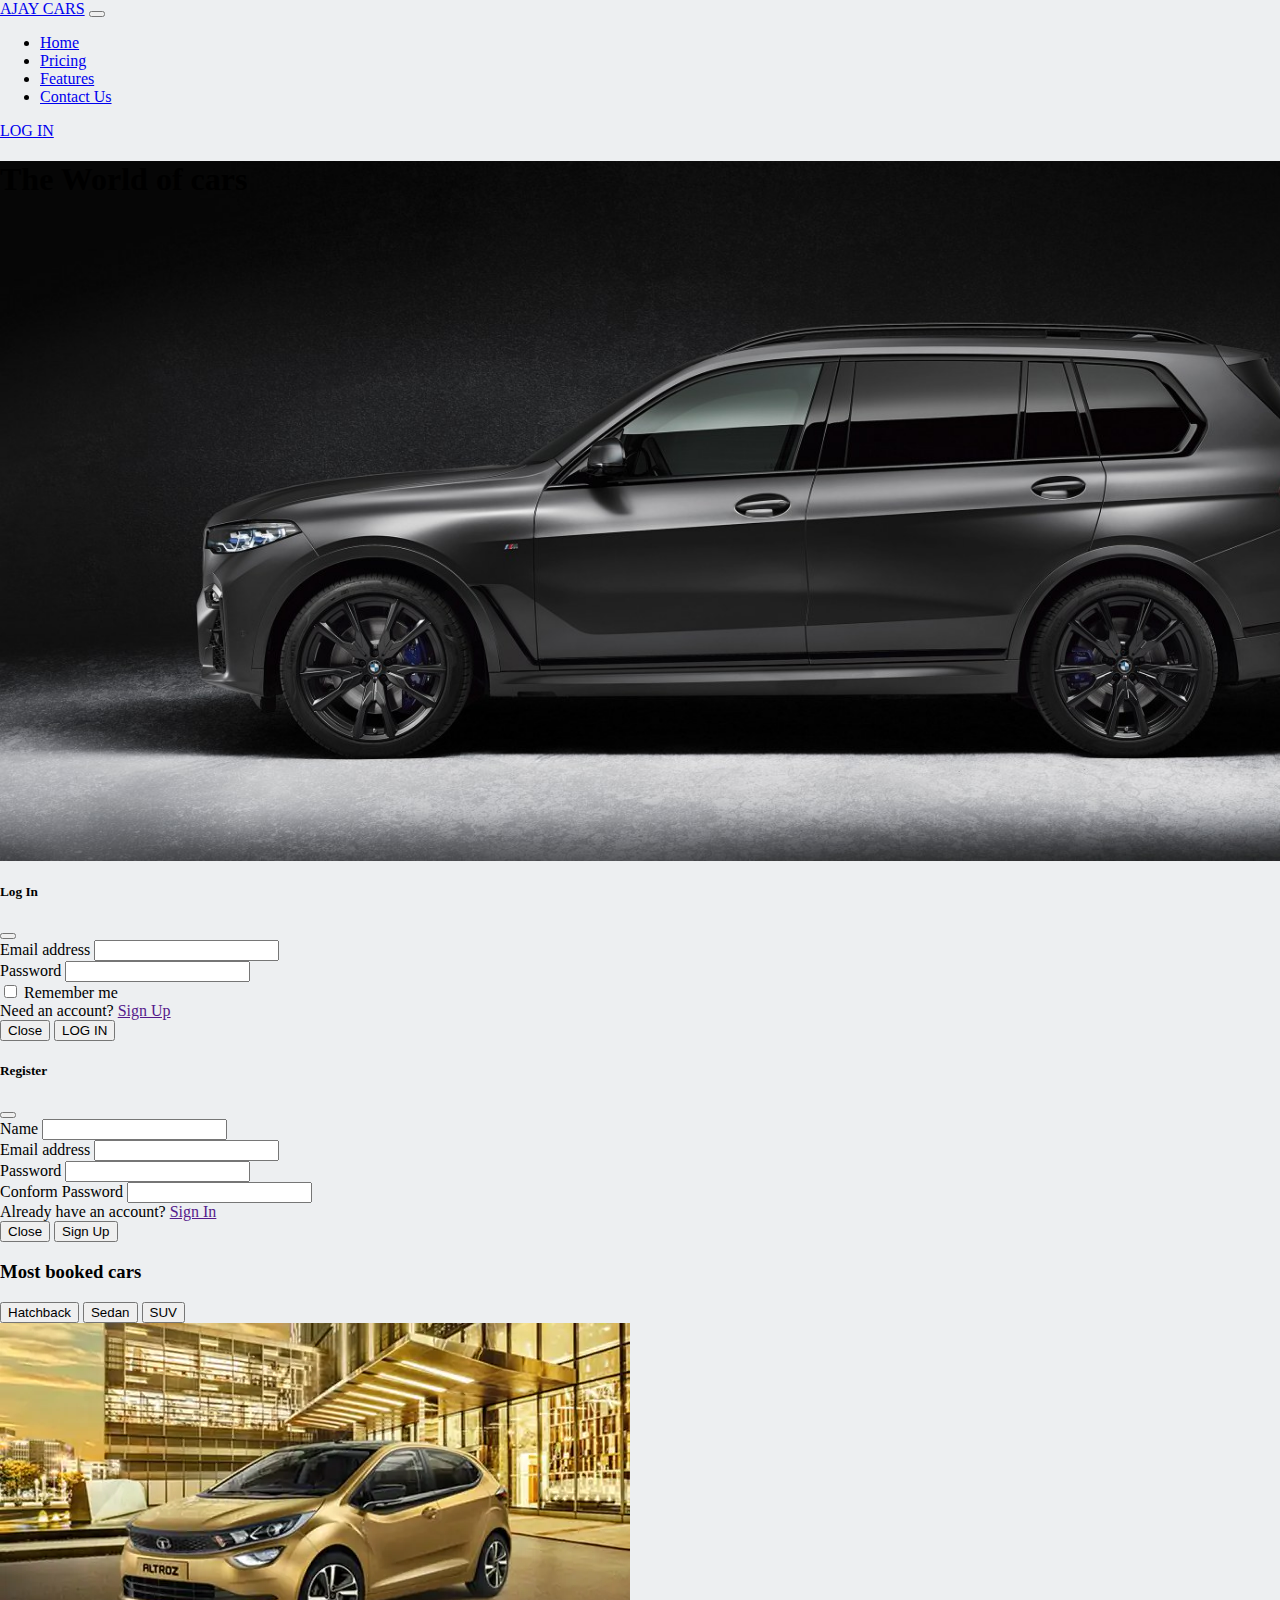
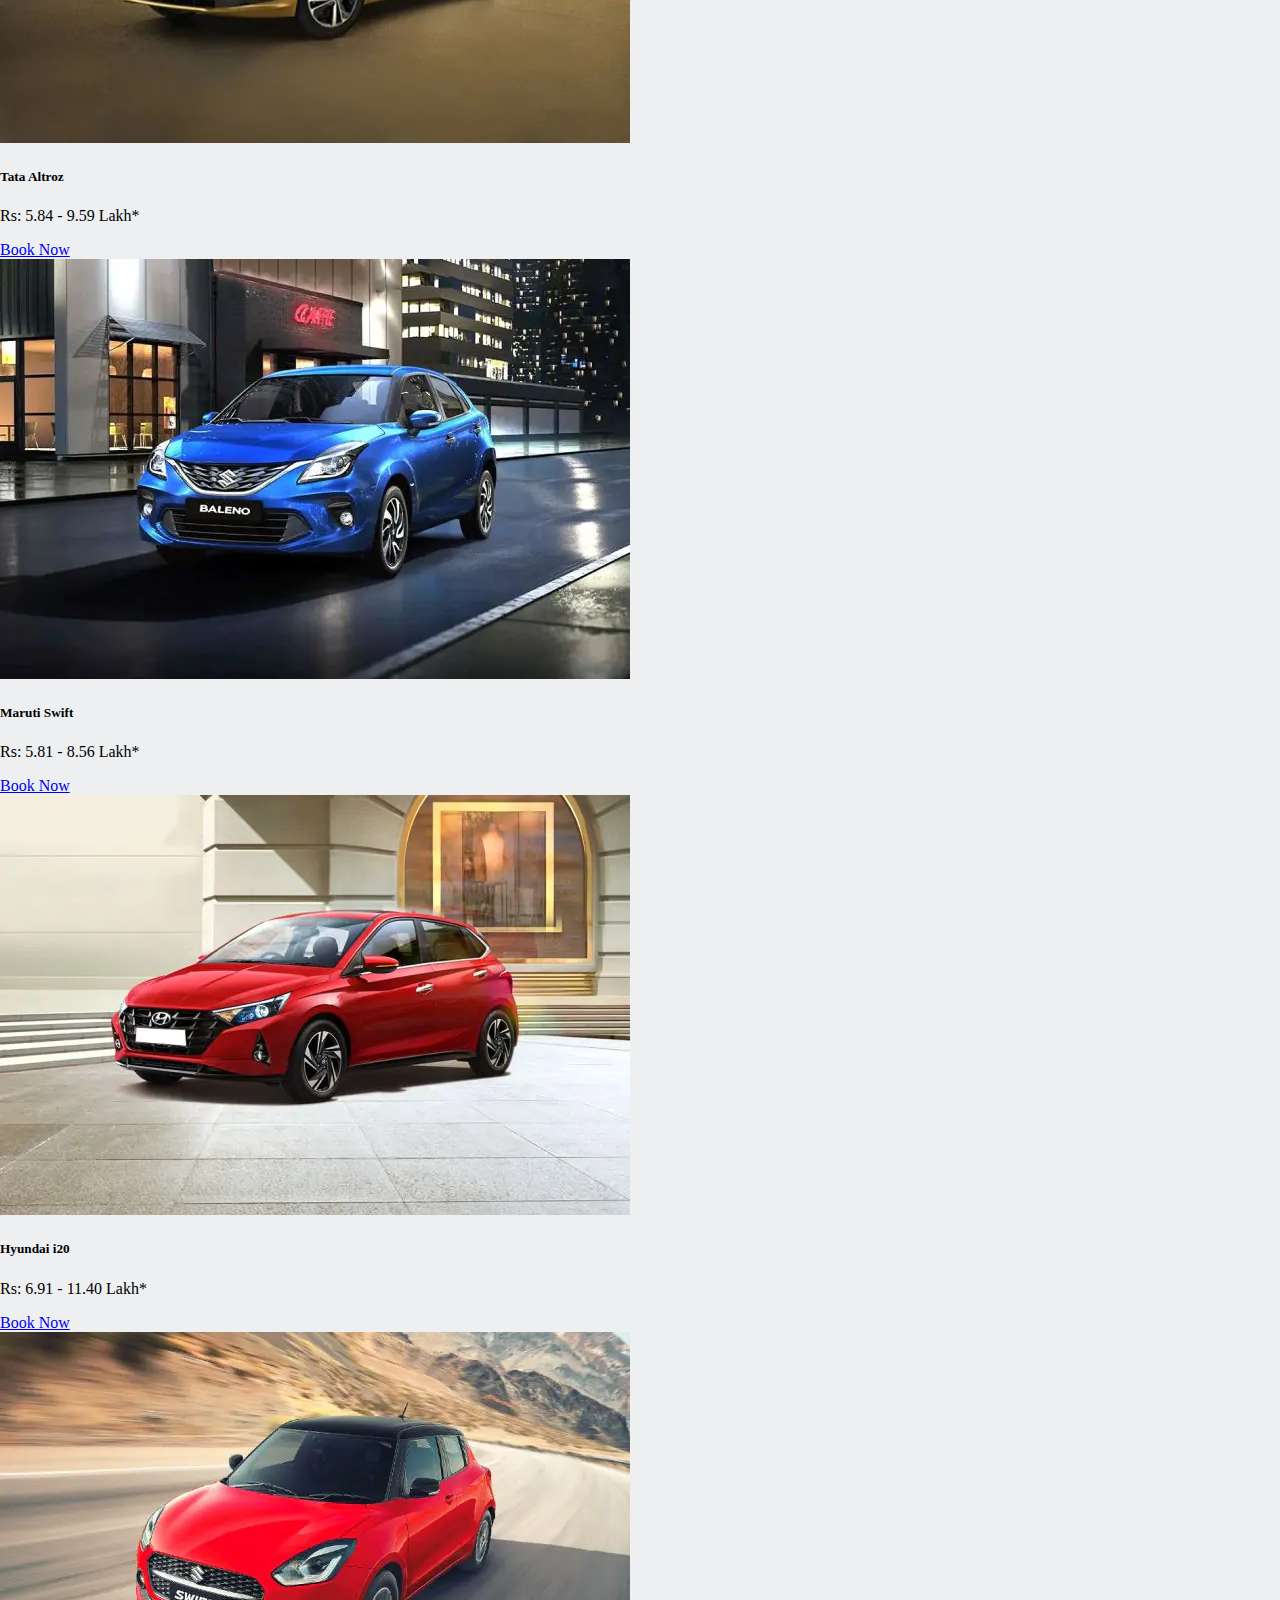
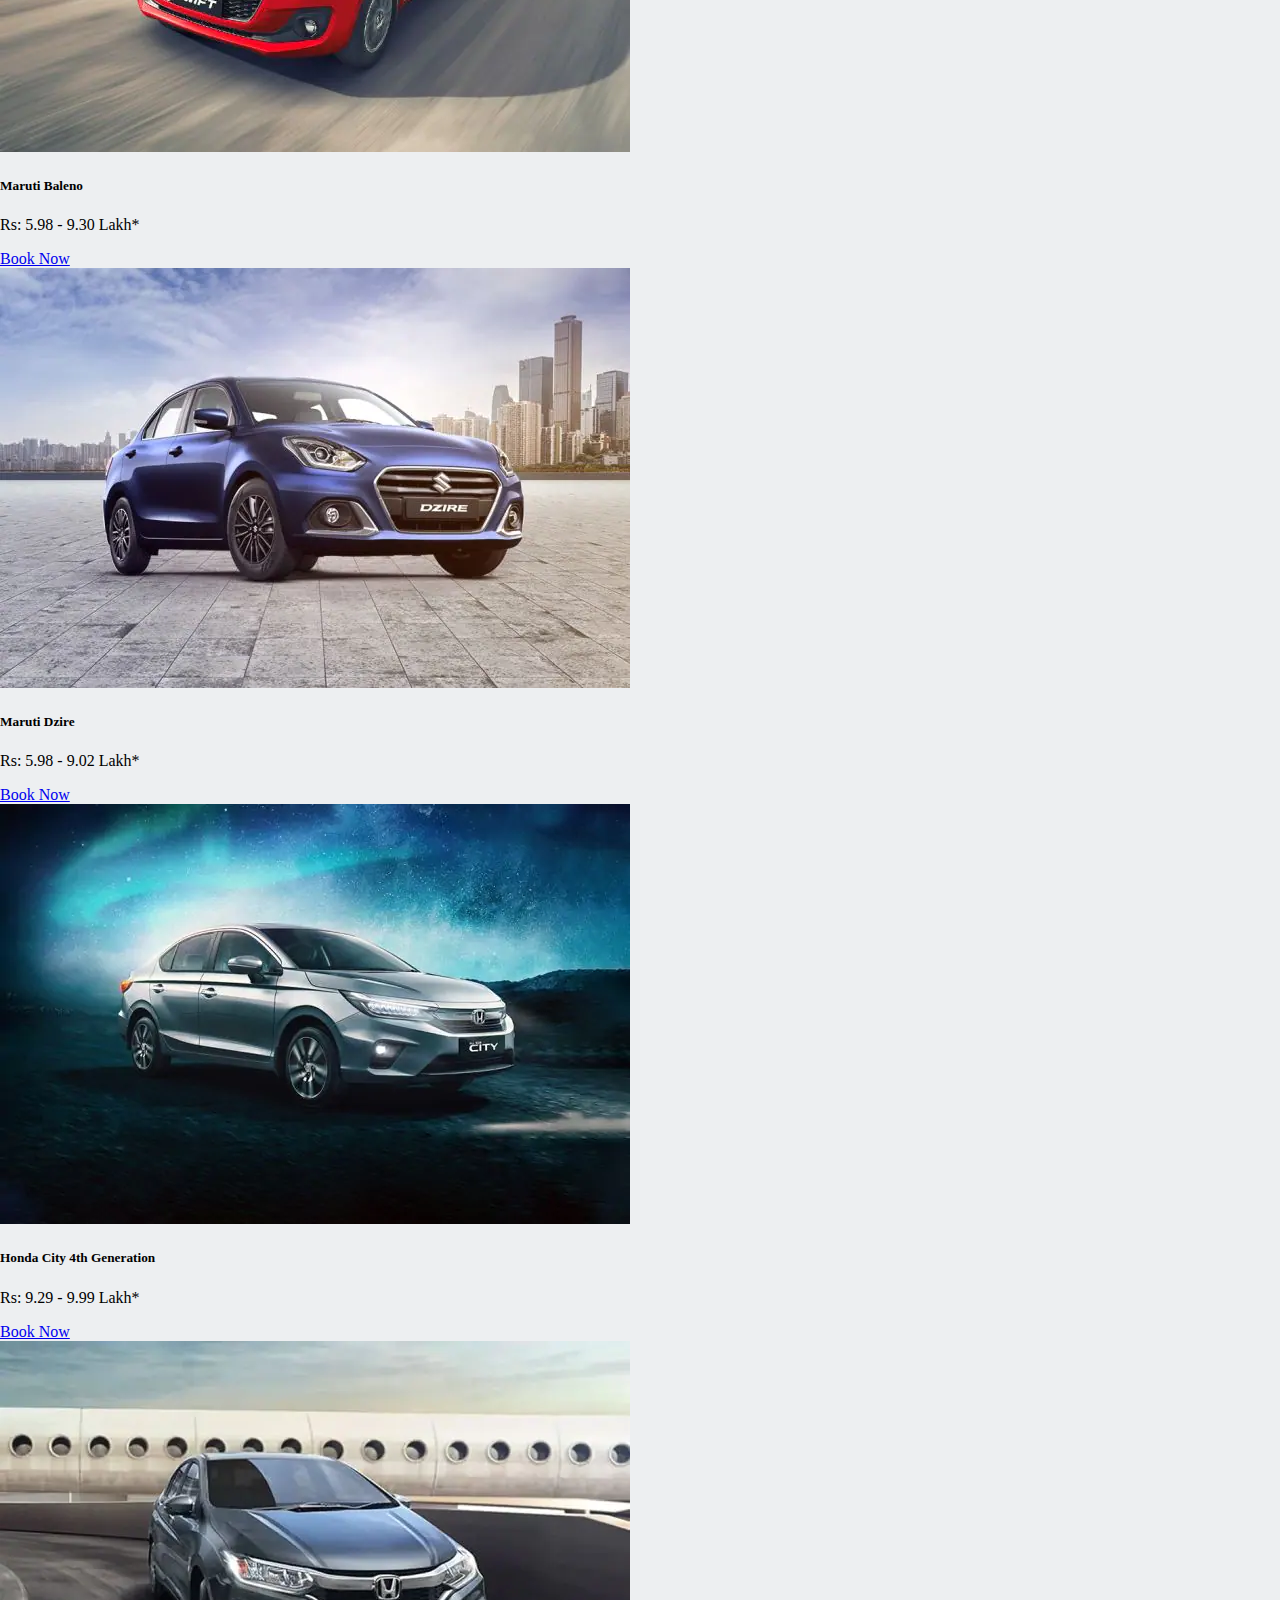
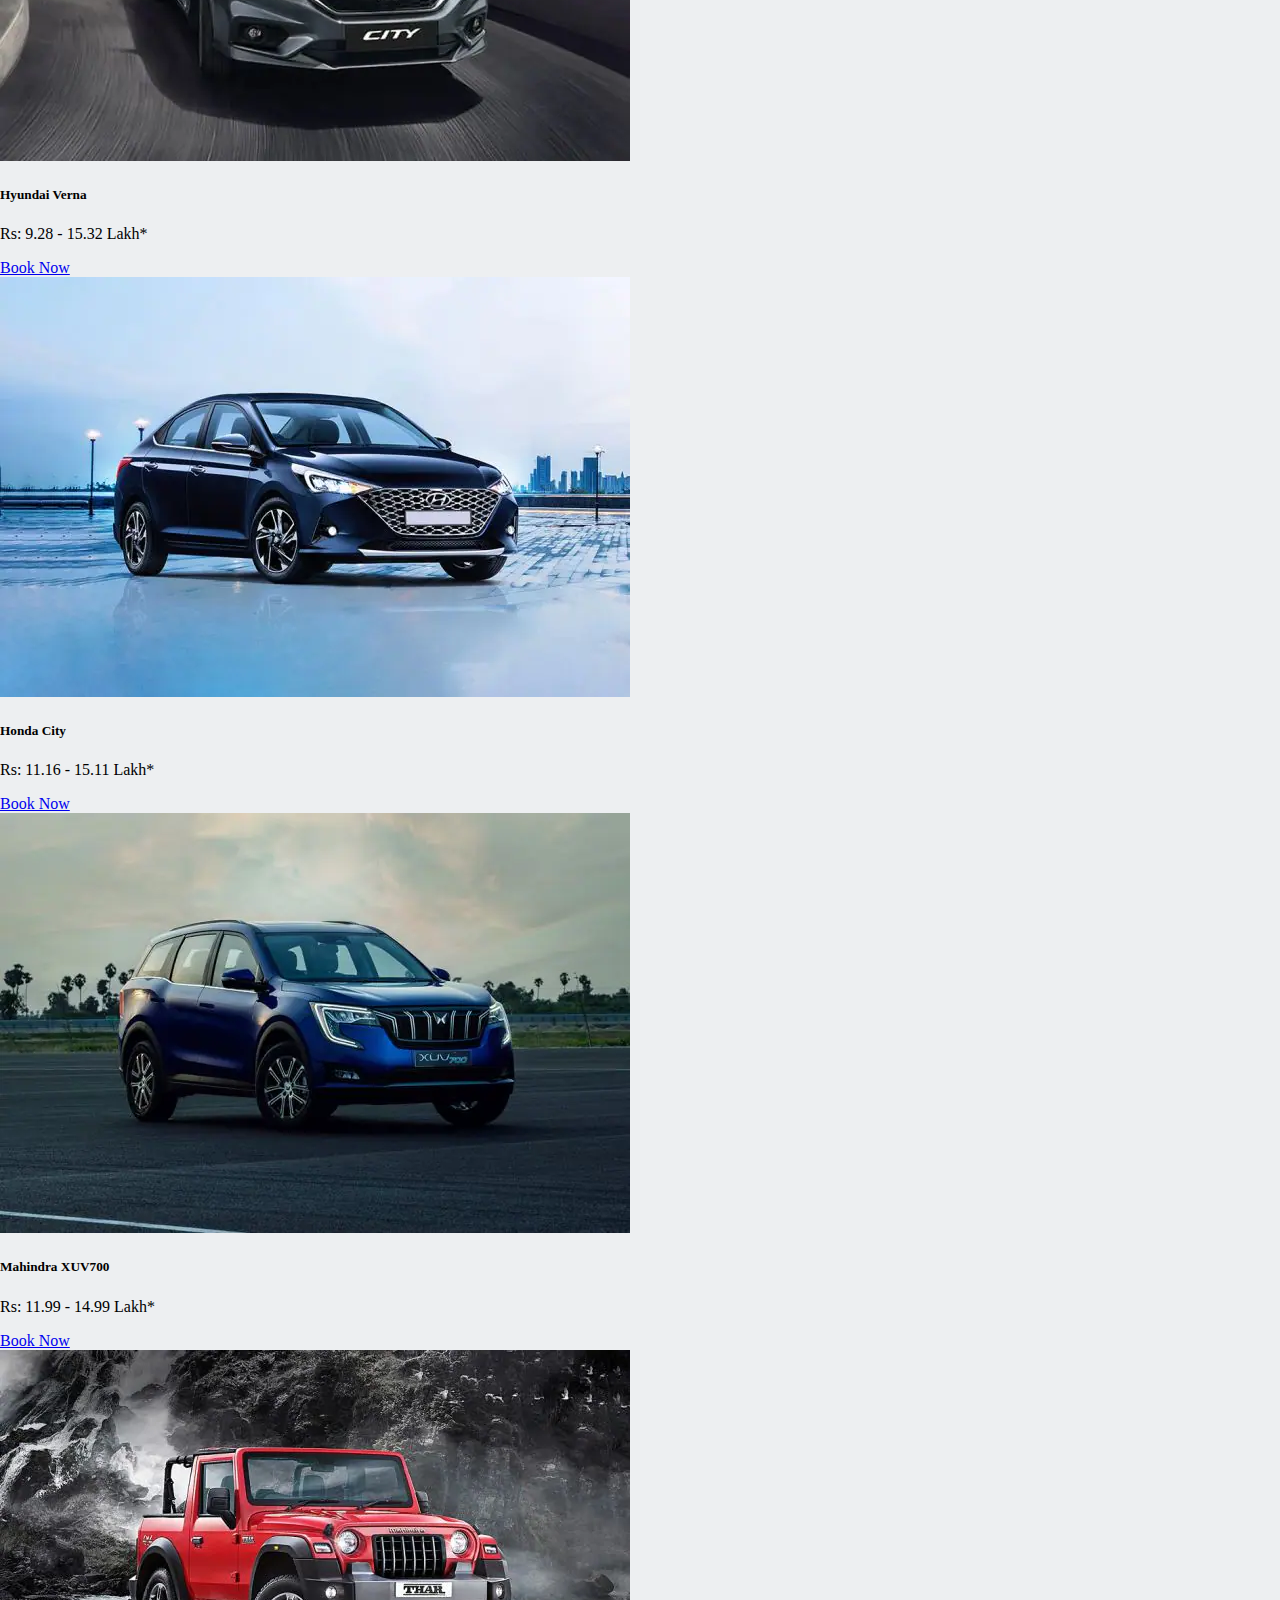
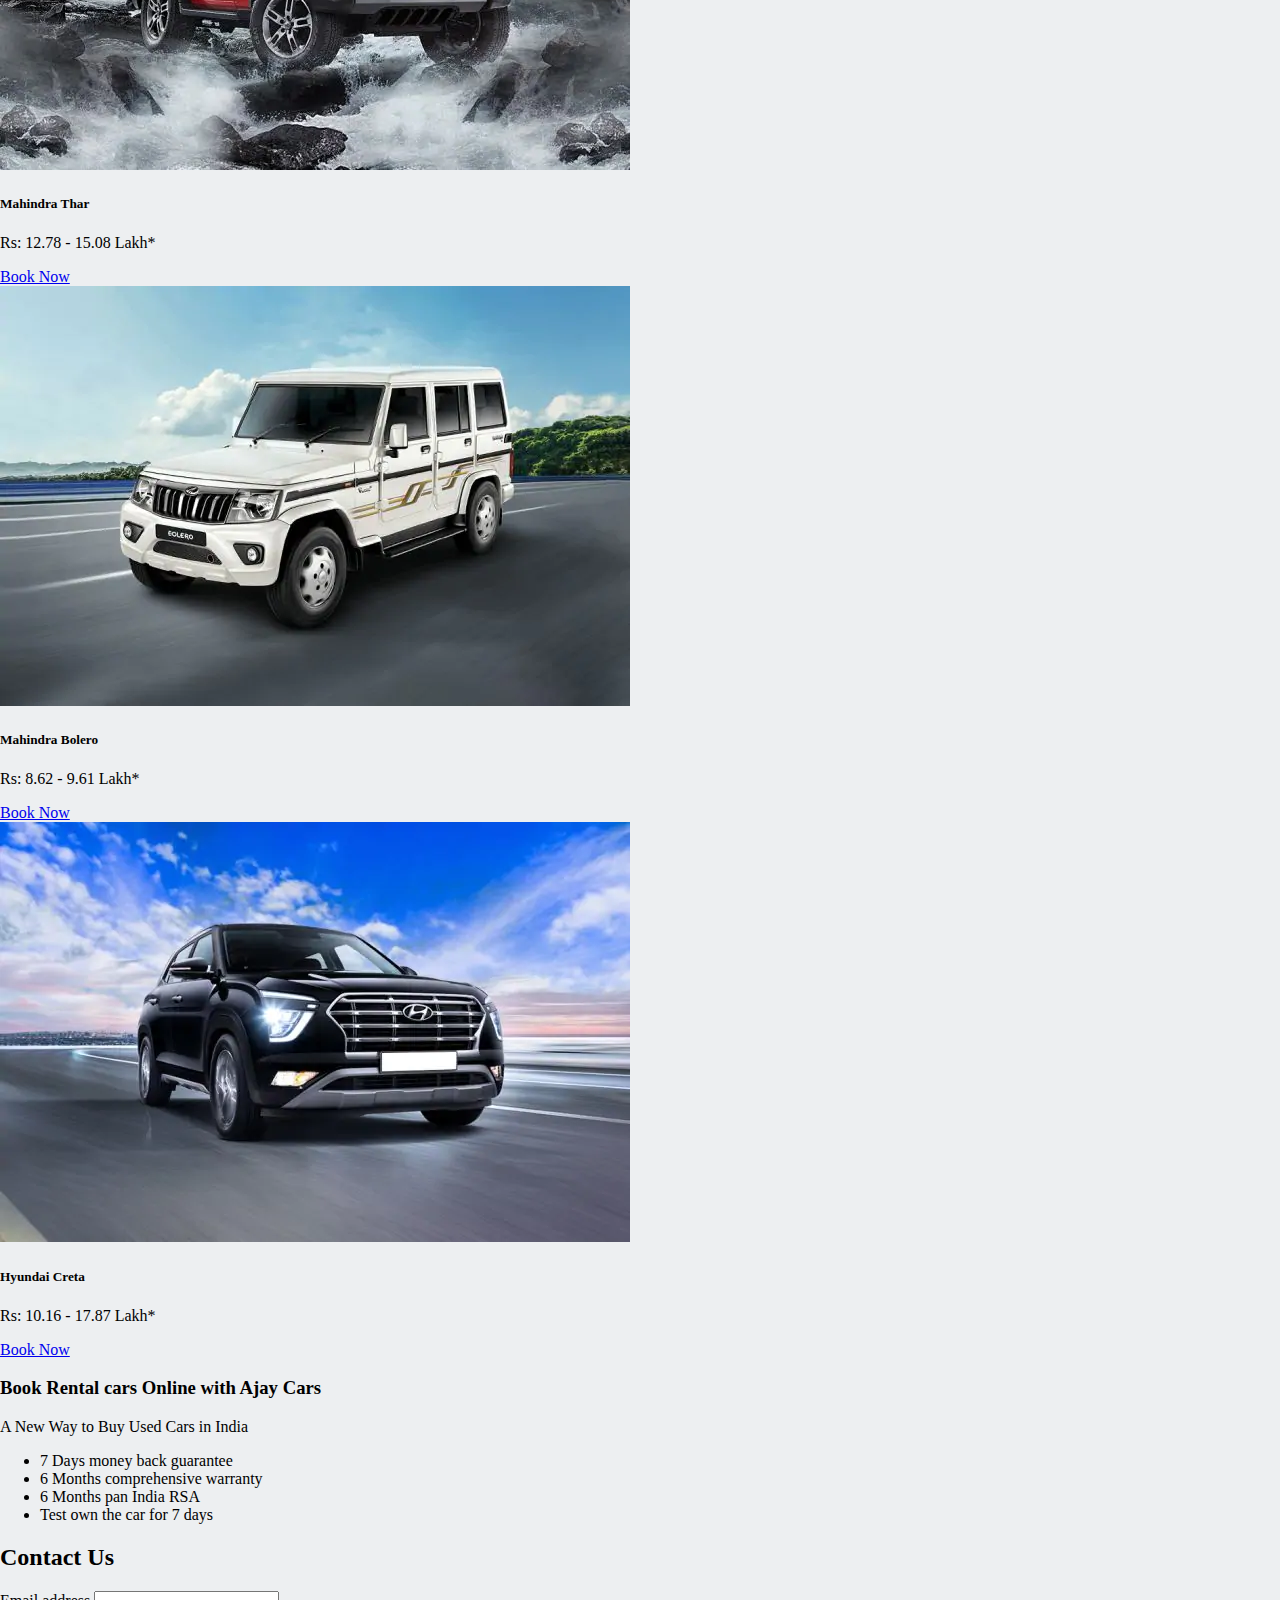
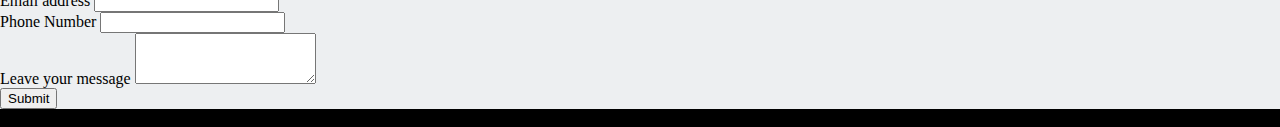
==== commit 3c42553e: "finished" ====
--- a/index.html
+++ b/index.html
@@ -44,12 +44,12 @@
               <a class="nav-link" href="#feature">Features</a>
             </li>
             <li class="nav-item mx-md-5">
-              <a class="nav-link" href="./pages/contact.html">Contact Us</a>
+              <a class="nav-link" href="#contactus">Contact Us</a>
             </li>
             
           </ul>
           <span class="nav-item"
-            ><a href="#" class="nav-link text-light">LOG IN</a></span
+            ><a href="#" class="nav-link text-light " data-bs-toggle="modal" data-bs-target="#loginmodel">LOG IN</a></span
           >
         </div>
       </div>
@@ -57,6 +57,74 @@
     <!-- Home section -->
     <section id="home">
       <h1 class="text-center text-light py-5">The World of cars</h1>
+    </section>
+    <!-- login section -->
+    <section id="login">
+      <div class="modal fade" id="loginmodel" tabindex="-1" aria-labelledby="exampleModalLabel" aria-hidden="true">
+        <div class="modal-dialog">
+          <div class="modal-content">
+            <div class="modal-header">
+              <h5 class="modal-title" id="exampleModalLabel">Log In</h5>
+              <button type="button" class="btn-close" data-bs-dismiss="modal" aria-label="Close"></button>
+            </div>
+            <div class="modal-body">
+              <div class="mb-3">
+                <label for="exampleInputEmail1" class="form-label">Email address</label>
+                <input type="email" class="form-control" id="exampleInputEmail1" aria-describedby="emailHelp">
+              </div>
+              <div class="mb-3">
+                <label for="exampleInputPassword1" class="form-label">Password</label>
+                <input type="password" class="form-control" id="exampleInputPassword1">
+              </div>
+              <div class="mb-3 form-check">
+                <input type="checkbox" class="form-check-input" id="exampleCheck1">
+                <label class="form-check-label" for="exampleCheck1">Remember me</label>
+              </div>
+            </div>
+            <div class="mb-3 text-center ">Need an account? <a href="" class="text-decoration-none" data-bs-toggle="modal" data-bs-target="#registermodel">Sign Up</a></div>
+            <div class="modal-footer">
+              <button type="button" class="btn btn-secondary" data-bs-dismiss="modal">Close</button>
+              <button type="button" class="btn btn-primary">LOG IN</button>
+            </div>
+          </div>
+        </div>
+      </div>
+    </section>
+    <!-- Register acccount -->
+    <section id="register">
+      <div class="modal fade" id="registermodel" tabindex="-1" aria-labelledby="exampleModalLabel" aria-hidden="true">
+        <div class="modal-dialog">
+          <div class="modal-content">
+            <div class="modal-header">
+              <h5 class="modal-title" id="exampleModalLabel">Register</h5>
+              <button type="button" class="btn-close" data-bs-dismiss="modal" aria-label="Close"></button>
+            </div>
+            <div class="modal-body">
+              <div class="mb-3">
+                <label for="name1" class="form-label">Name</label>
+                <input type="email" class="form-control" id="name1" aria-describedby="nameHelp">
+              </div>
+              <div class="mb-3">
+                <label for="exampleInputEmail1" class="form-label">Email address</label>
+                <input type="email" class="form-control" id="exampleInputEmail1" aria-describedby="emailHelp">
+              </div>
+              <div class="mb-3">
+                <label for="exampleInputPassword1" class="form-label">Password</label>
+                <input type="password" class="form-control" id="exampleInputPassword1">
+              </div>
+              <div class="mb-3">
+                <label for="exampleInputPassword2" class="form-label">Conform Password</label>
+                <input type="password" class="form-control" id="exampleInputPassword2">
+              </div>
+            </div>
+            <div class="mb-3 text-center ">Already have an account?  <a href="" class="text-decoration-none" data-bs-toggle="modal" data-bs-target="#loginmodel">Sign In</a></div>
+            <div class="modal-footer">
+              <button type="button" class="btn btn-secondary" data-bs-dismiss="modal">Close</button>
+              <button type="button" class="btn btn-primary">Sign Up</button>
+            </div>
+          </div>
+          </div>
+        </div>
     </section>
     <!-- features section -->
     <section id="pricing">
@@ -112,7 +180,7 @@
                 <div class="card-body">
                   <h5 class="card-title">Tata Altroz</h5>
                   <p class="card-text">Rs: 5.84 - 9.59 Lakh*</p>
-                  <a href="#" class="btn btn-outline-warning ">Book Now</a>
+                  <a href="./pages/booknow.html" class="btn btn-outline-warning ">Book Now</a>
                 </div>
               </div>
             </div>
@@ -281,7 +349,30 @@
         </ul>
       </div>
     </section>
-    <div style="text-align: center;" class="my-5"><button class="btn btn-dark mx-auto">contact us</button></div>
+    <!-- contact us section -->
+    <section id="contactus">
+      <div class="container my-5 bg-light py-5 ">
+        
+        <div class="custom-form mx-auto" >
+          <h2 class="text-center my-3">Contact Us</h2>
+          <form>
+            <div class="mb-3">
+              <label for="exampleInputEmail1" class="form-label">Email address</label>
+              <input type="email" class="form-control" id="exampleInputEmail1" aria-describedby="emailHelp">
+            </div>
+            <div class="mb-3">
+              <label for="examplephone" class="form-label">Phone Number</label>
+              <input type="password" class="form-control" id="examplephone">
+            </div>
+            <div class="mb-3">
+              <label for="exampleFormControlTextarea1" class="form-label">Leave your message</label>
+              <textarea class="form-control" id="exampleFormControlTextarea1" rows="3"></textarea>
+            </div>
+            <button type="submit" class="btn btn-dark">Submit</button>
+          </form>
+        </div>
+      </div>
+    </section>
     <!-- footer -->
     <footer class="bg-light text-center text-lg-start">
       <!-- Copyright -->
--- a/css/style.css
+++ b/css/style.css
@@ -1,5 +1,7 @@
 body {
   background-color: rgb(237, 239, 241);
+  padding: 0px;
+  margin: 0px;
 }
 #home {
   background-image: url("../images/car4.jpg");
@@ -7,3 +9,23 @@
   background-size: cover;
   height: 700px;
 }
+
+.custom-form {
+  width: 40%;
+}
+.image-holder {
+  width: 50%;
+}
+#custom-image {
+  width: 100%;
+}
+.custom-booking-container {
+  width: 50%;
+}
+
+@media screen and (max-width: 768px) {
+  .custom-form {
+    width: 100%;
+    padding: 0px 20px;
+  }
+}
